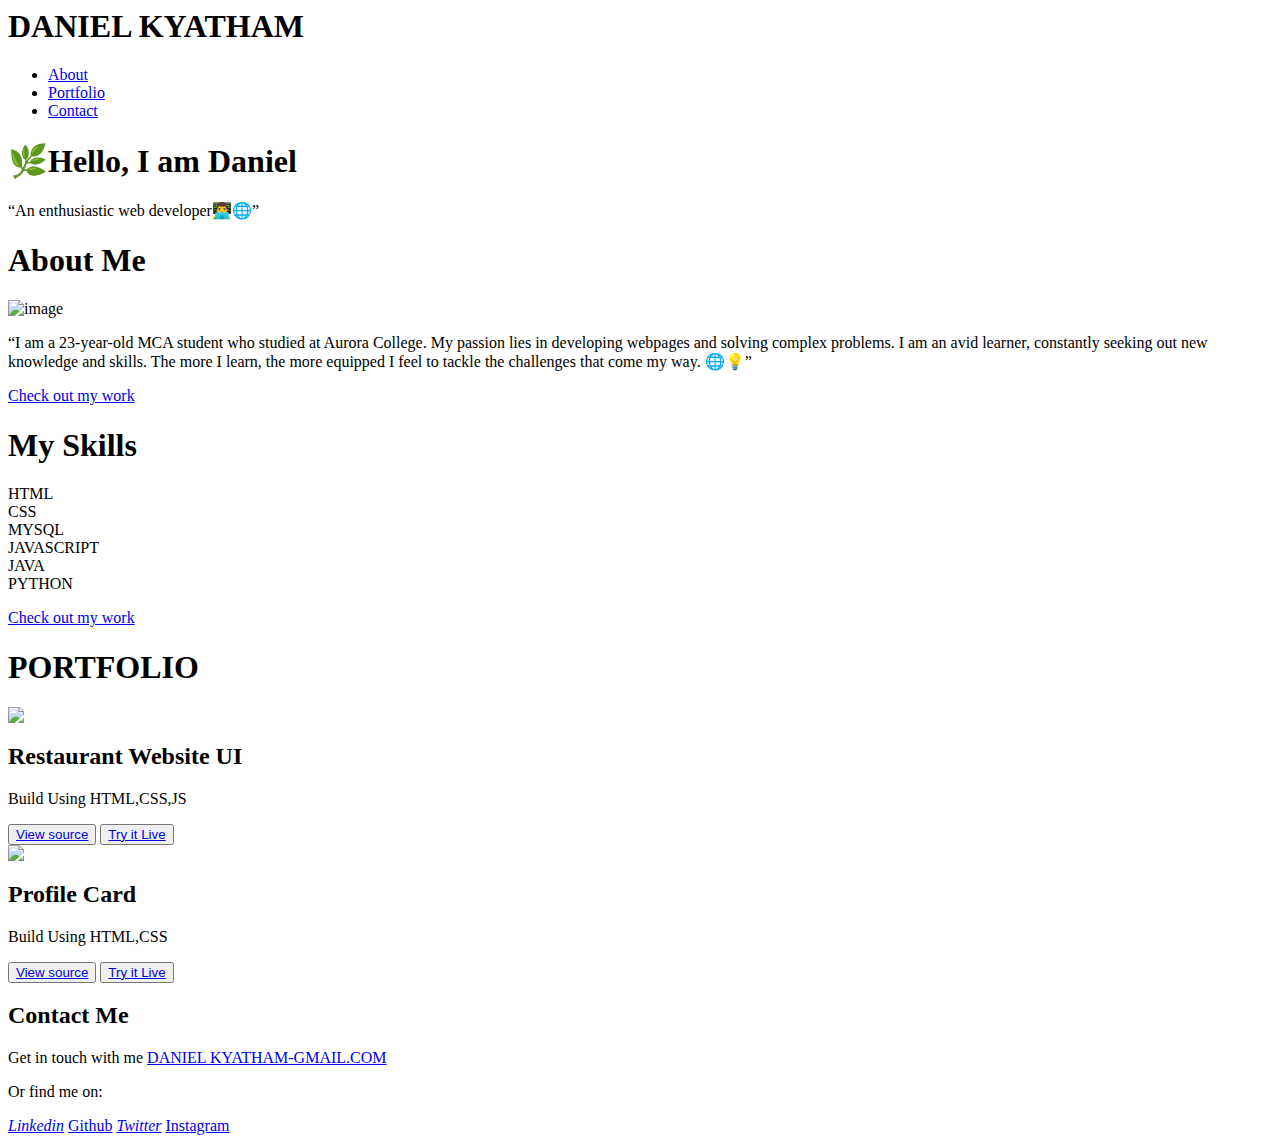
==== index.html @ f3cc501a "Update index.html" ====
<html lang="en">

<head>
  <meta charset="UTF-8" />
  <meta http-equiv="X-UA-Compatible" content="IE=edge" />
  <meta name="viewport" content="width=device-width, initial-scale=1.0" />
  <title>Dani kyatham portfolio</title>
  <link rel="stylesheet" href="style.css" />
  <script src="https://kit.fontawesome.com/66aa7c98b3.js" crossorigin="anonymous"></script>
  <script src="https://code.jquery.com/jquery-3.6.0.min.js"
    integrity="sha256-/xUj+3OJU5yExlq6GSYGSHk7tPXikynS7ogEvDej/m4=" crossorigin="anonymous"></script>
</head>

<body>
  <header class="header">
    <nav class="navbar">
      <div class="navbar-container container">
        <div>
          <h1 class="navbar-brand">DANIEL KYATHAM</h1>
        </div>
        <ul class="menu-items">
          <li><a href="#about">About</a></li>
          <li><a href="#my-works">Portfolio</a></li>
          <li><a href="#contact-me">Contact</a></li>
        </ul>
      </div>
    </nav>
    <div class="home-content" id="home-page">
      <div class="name">
        <h1>🌿Hello, I am Daniel </h1>
        <p>“An enthusiastic web developer👨‍💻🌐”</p>
      </div>
      <div class="angle-down-icon">
        <a href="#about"><i class="fas fa-angle-down"></i></a>
      </div>
    </div>
  </header>
  <section class="about-me" id="about">
    <div class="container">
      <div class="about-content">
        <div class="left-content">
          <div>
            <h1 class="about-heading">About Me</h1>
          </div>
          <img src="" alt="image" />
          <p>
            “I am a 23-year-old MCA student who studied at Aurora College.
             My passion lies in developing webpages and solving complex problems. 
             I am an avid learner, constantly seeking out new knowledge and skills. 
             The more I learn, the more equipped I feel to tackle the challenges that come my way. 🌐💡”
          </p>
          <div class="work-arrow">
            <p>
              <a href="#my-works">Check out my work <i class="fas fa-arrow-down"></i></a>
            </p>
          </div>
        </div>
        <div class="skills">
          <div class="right-content">
            <div>
              <h1 class="skills-heading">My Skills</h1>
            </div>
            <div class="skills-bar">
              <div class="bar">
                <div class="info">
                  <span>HTML</spAn>
                </div>
                <div class="progress-line"><span class="HTML"></span></div>
                <div class="bar">
                  <div class="info">
                    <span>CSS</span>
                  </div>
                  <div class="progress-line"><span class="css"></span></div>
                  <div class="bar">
                    <div class="info">
                      <span>MYSQL</span>
                  </div>
                  <div class="progress-line"><span class="MYSQL"></span></div>
                  <div class="bar">
                    <div class="info">
                        <span>JAVASCRIPT</span>
                      </div>
                      <div class="progress-line"><span class="JAVASCRIPT"></span></div>
                      <div class="bar">
                        <div class="info">
                          <span>JAVA</span>
                        </div>
                        <div class="progress-line"><span class="JAVA"></span></div>
                        <div class="bar">
                          <div class="info">
                            <span>PYTHON</span>
                        </div>
                        <div class="progress-line"><span class="PYTHON"></span></div>
                        <div class="bar">
                          <div class="info">
                      </div>
                    </div>
                  </div>
                </div>
              </div>
            </div>
            <div class="work-arrow-2">
              <p>
                <a href="#my-works">Check out my work <i class="fas fa-arrow-down"></i></a>
              </p>
            </div>
          </div>
        </div>
      </div>
    </div>
  </section>
  <section id="my-works">
    <div class="portfolio">
      <div class="proj-heading">
        <h1>PORTFOLIO</h1>
      </div>
      <div class="portfolio-content container">
        <div class="proj-1">
          <img src="images/Designer.png">
          <div class="proj1-details">
            <i class="fab fa-html5"></i>
            <i class="fab fa-css3-alt"></i>
            <i class="fab fa-js"></i>
            <h2>Restaurant Website UI</h2>
            <p>Build Using HTML,CSS,JS</p>
            <button><a href="https://github.com/sanketbodke/Restaurant-Website" target="blank">View source <i
                  class="fas fa-external-link-alt"></i></a>
            </button>
            <button><a href="https://fervent-lamarr-2bc6cf.netlify.app/" target="blank">Try it Live <i
                  class="fas fa-external-link-alt"></i></a>
            </button>
          </div>
        </div>

        <div class="proj-2">
          <img src="https://i.postimg.cc/FR848bSm/Screenshot-76.png">
          <div class="proj2-details">
            <i class="fab fa-html5"></i>
            <i class="fab fa-css3-alt"></i>
            <h2>Profile Card</h2>
            <p>Build Using HTML,CSS</p>
            <button><a href="https://github.com/sanketbodke/CodePen" target="blank">View source <i
                  class="fas fa-external-link-alt"></i></a>
            </button>
            <button><a href="https://codepen.io/sanketbodke/pen/NWgKyZW" target="blank">Try it Live <i
                  class="fas fa-external-link-alt"></i></a>
            </button>
          </div>

        </div>
       
      </div>
    </div>
  </section>
  <div class="contact" id="contact-me">
    <div class="container">
      <div class="contact-content">
        <h2>Contact Me</h2>
        <p class="mail">
          Get in touch with me <i class="fas fa-arrow-right"></i> <a href="mailto:daniikyatham@example.com">DANIEL KYATHAM-GMAIL.COM</a>

        </p>
        <p class="links">Or find me on:</p>
        <a href="http://linkedin.com/in/daniel-kyatham-3ba390208" target="blank"><i class="fab fa-linkedin">
            Linkedin</i></a>
        <a href="https://github.com/Danikyatham" target="blank"><i class="fab fa-github"></i> Github</a>
        <a href="https://twitter.com/Daniel_kyatham" target="blank"><i class="fab fa-twitter"> Twitter</i></a>
        <a href="https://www.instagram.com/danii_kyatham/" target="blank"><i class="fab fa-instagram"></i> Instagram</a>
      </div>
    </div>
  </div>
  <!-- JAVASCRIPT -->
  <script src="app.js"></script>
</body>

</html>
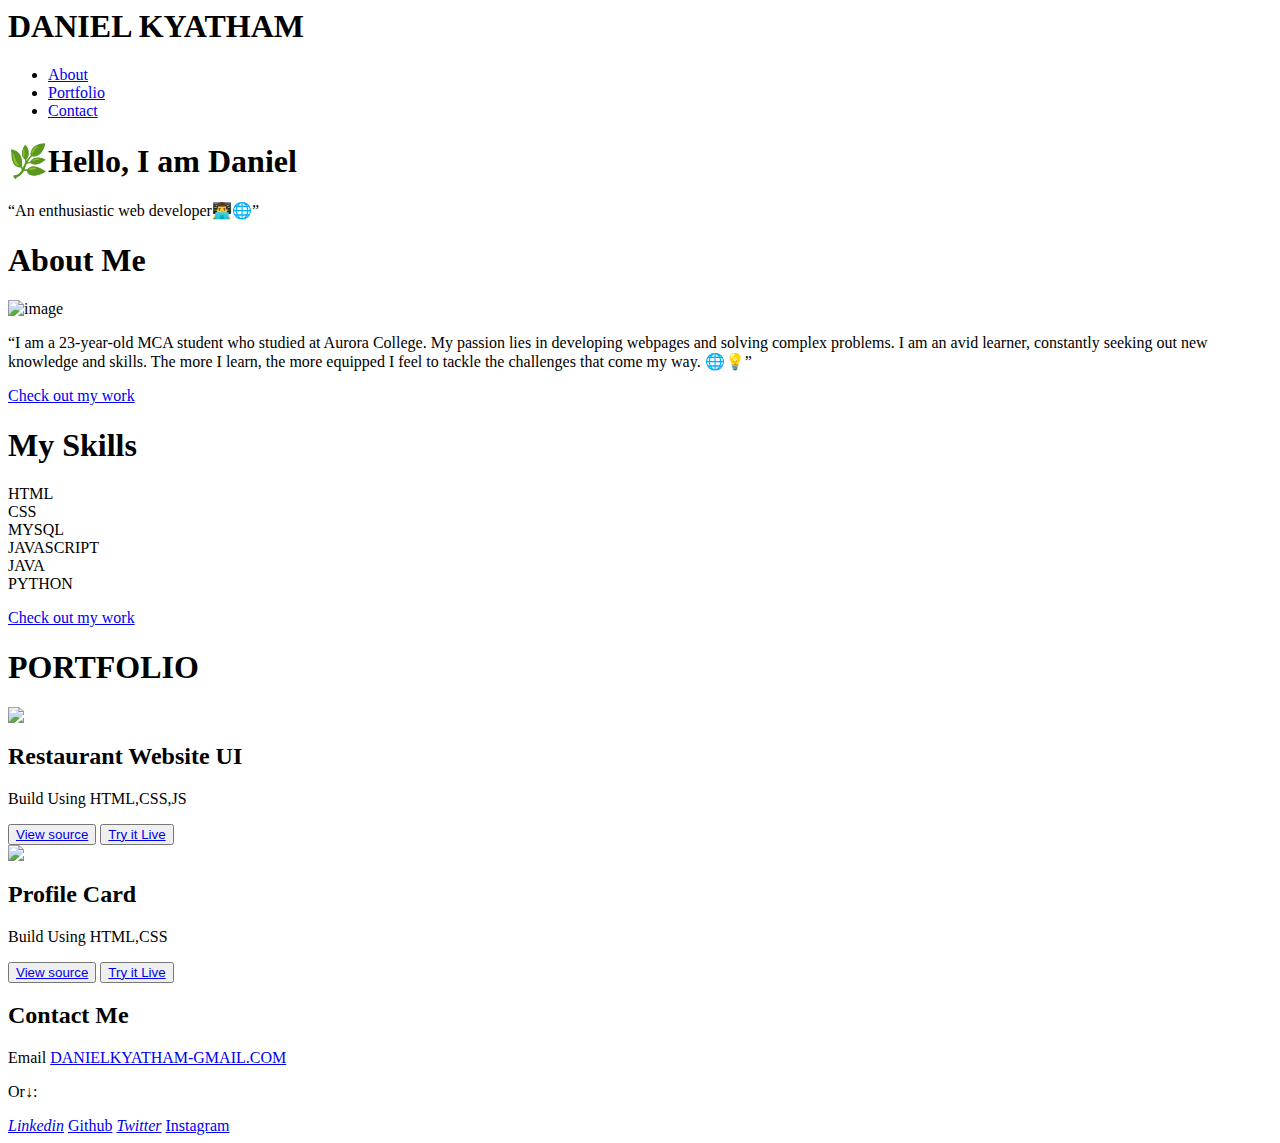
==== commit 247810df: "Update index.html" ====
--- a/index.html
+++ b/index.html
@@ -42,7 +42,7 @@
           <div>
             <h1 class="about-heading">About Me</h1>
           </div>
-          <img src="" alt="image" />
+          <img src="https://i.postimg.cc/Hx4nChpH/fbavatar-1630400663387-6838396024049256103.png" alt="image" />
           <p>
             “I am a 23-year-old MCA student who studied at Aurora College.
              My passion lies in developing webpages and solving complex problems. 
@@ -157,10 +157,10 @@
       <div class="contact-content">
         <h2>Contact Me</h2>
         <p class="mail">
-          Get in touch with me <i class="fas fa-arrow-right"></i> <a href="mailto:daniikyatham@example.com">DANIEL KYATHAM-GMAIL.COM</a>
+          Email <i class="fas fa-arrow-right"></i> <a href="mailto:daniikyatham@example.com">DANIELKYATHAM-GMAIL.COM</a>
 
         </p>
-        <p class="links">Or find me on:</p>
+        <p class="links">Or↓:</p>
         <a href="http://linkedin.com/in/daniel-kyatham-3ba390208" target="blank"><i class="fab fa-linkedin">
             Linkedin</i></a>
         <a href="https://github.com/Danikyatham" target="blank"><i class="fab fa-github"></i> Github</a>
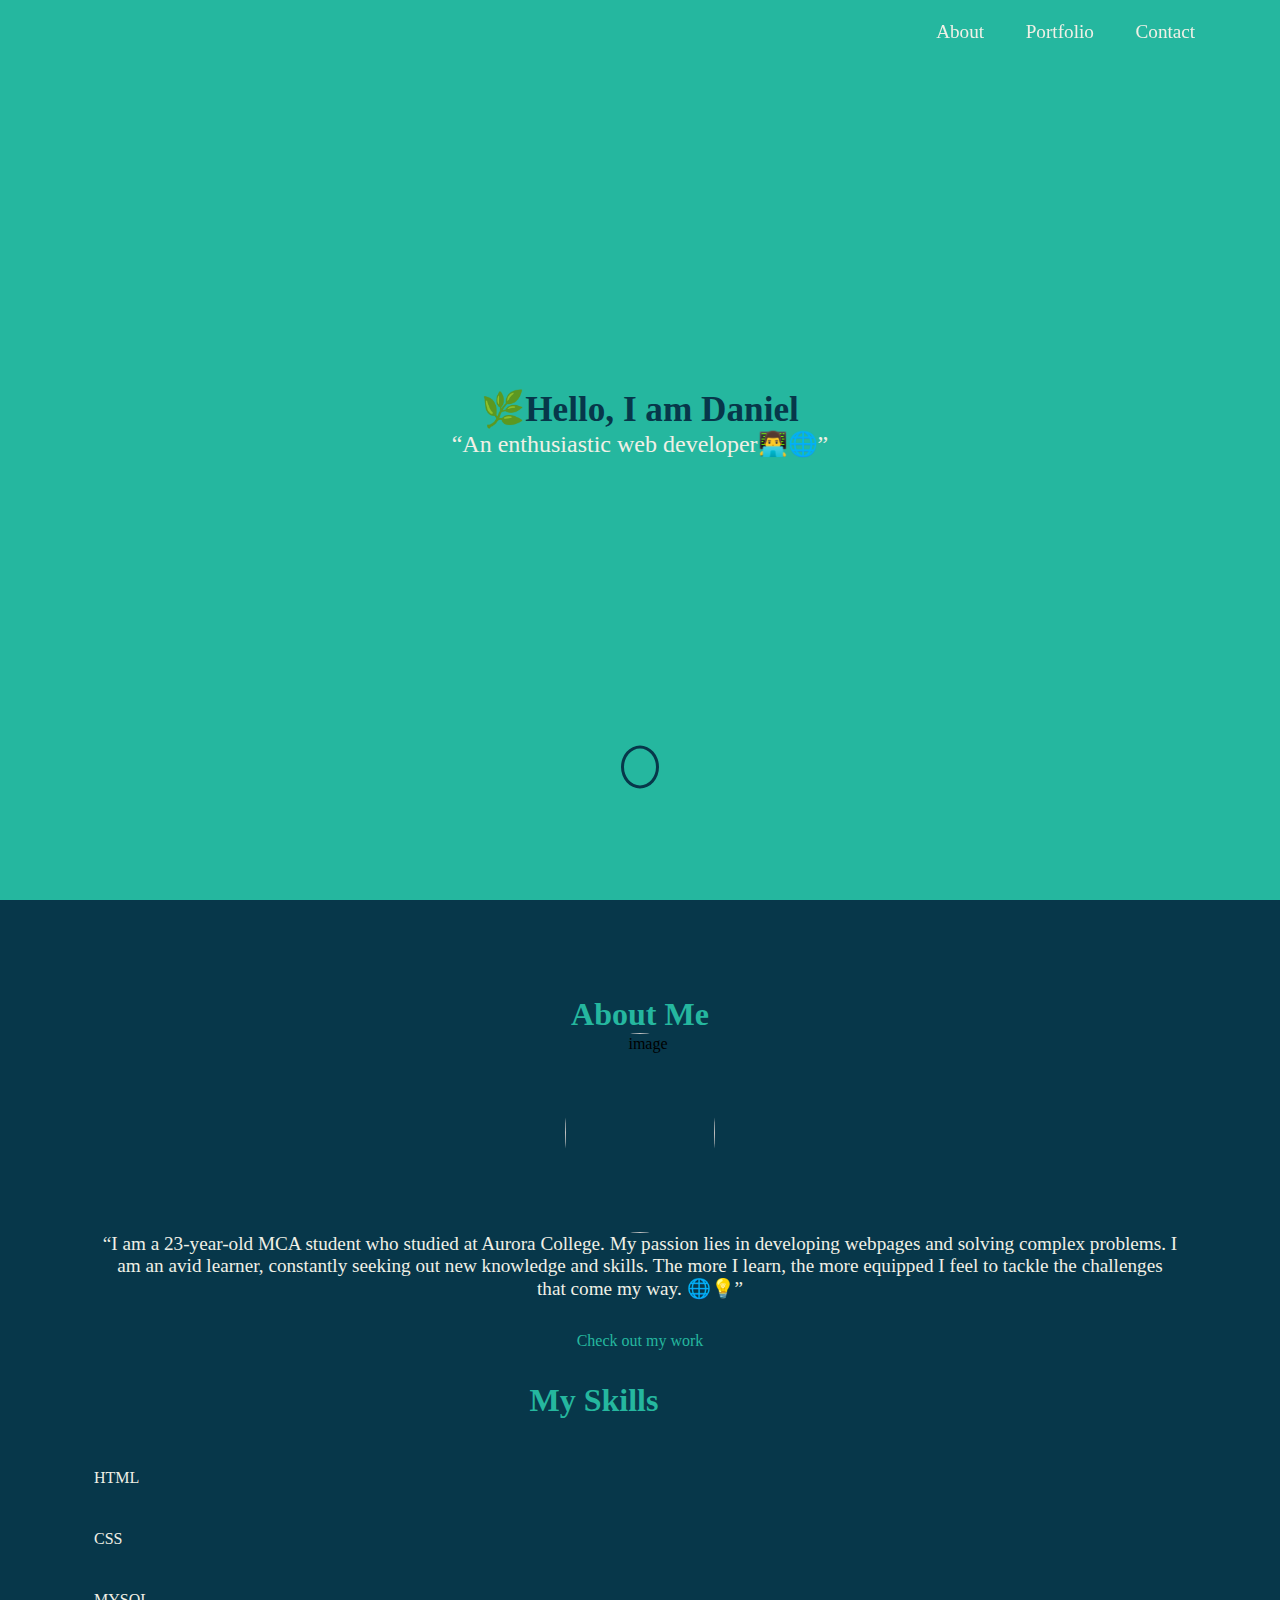
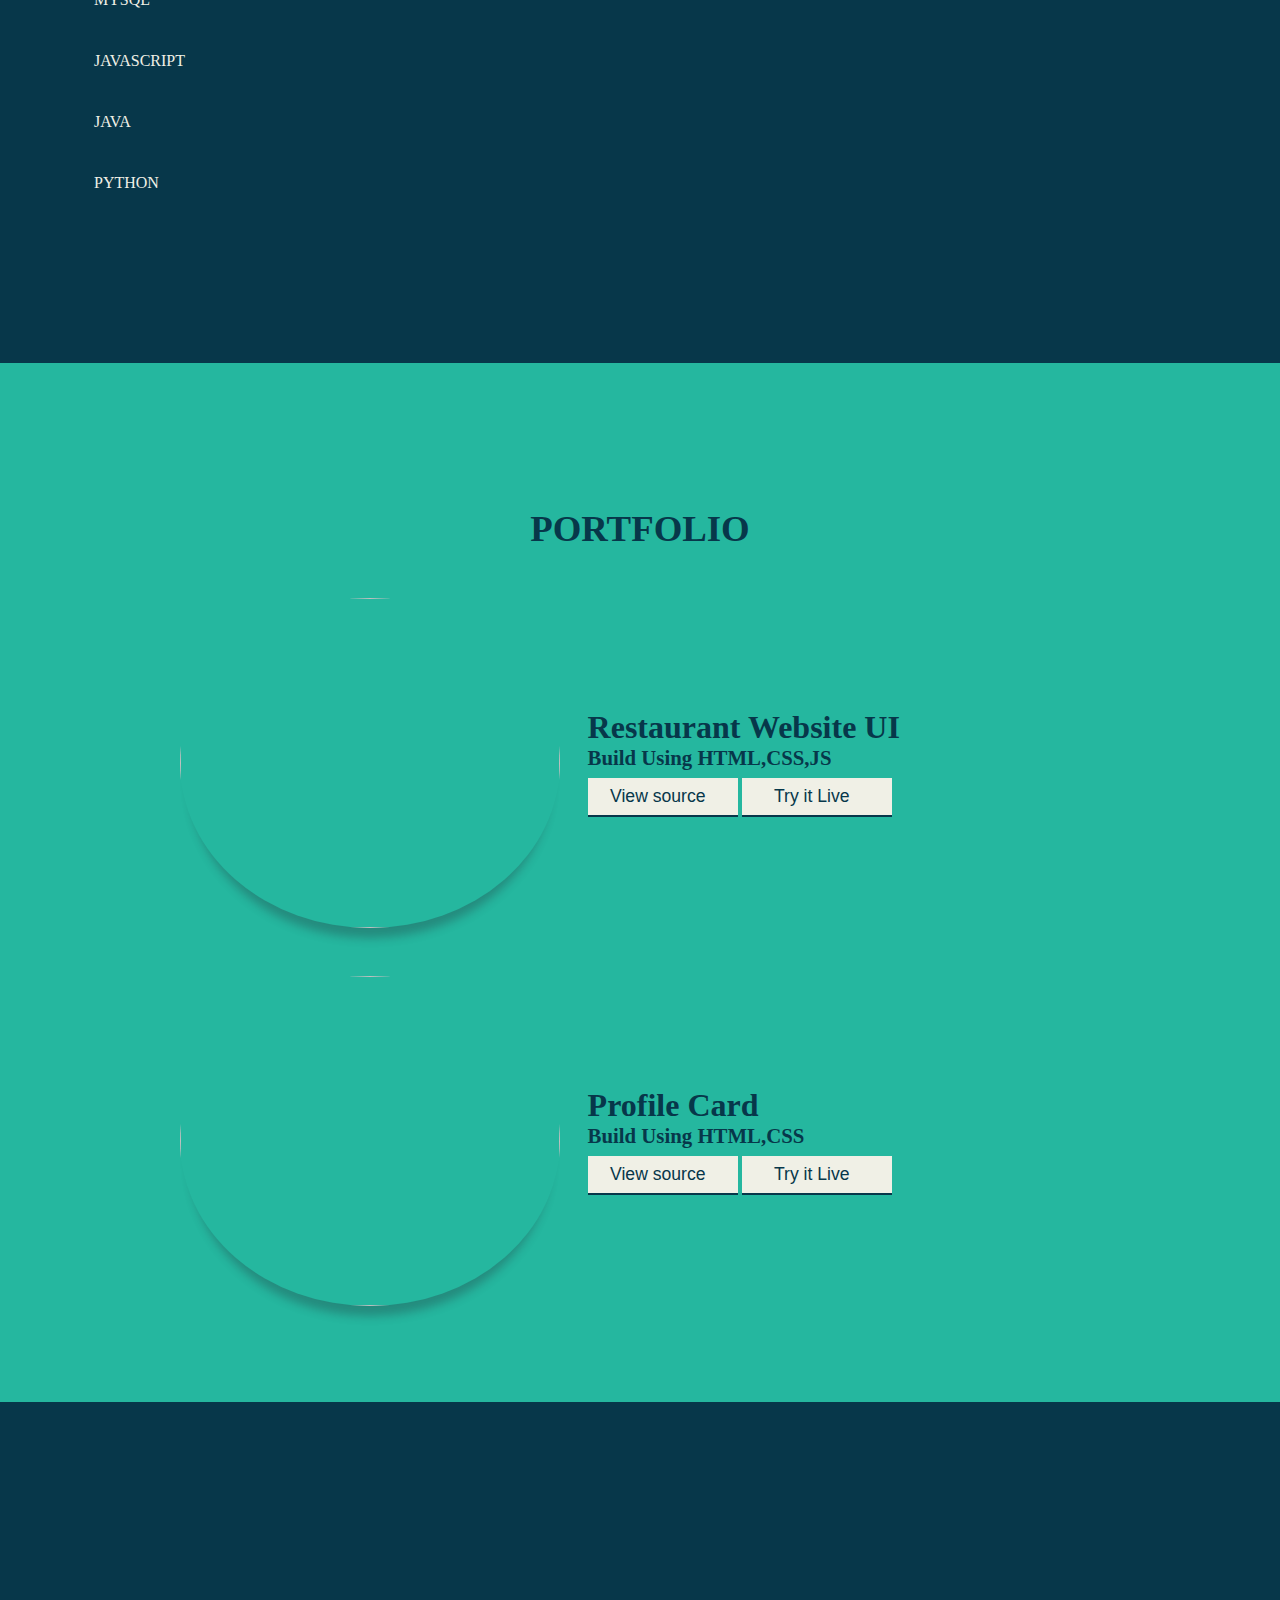
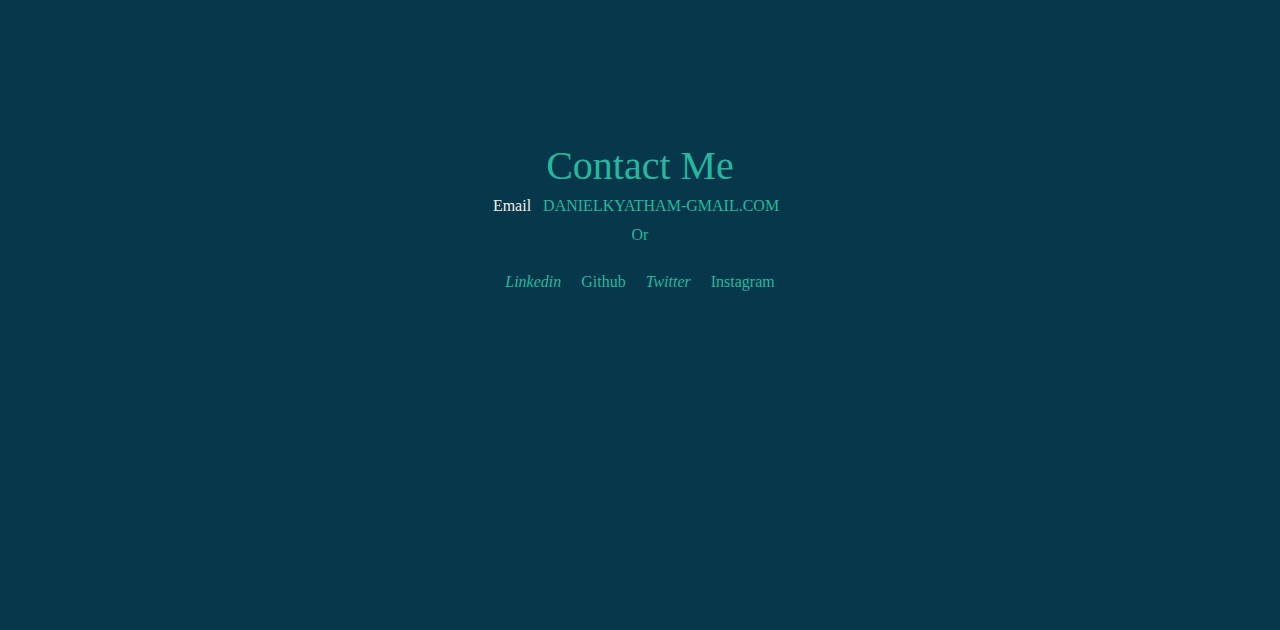
==== commit 67313286: "Update index.html" ====
--- a/index.html
+++ b/index.html
@@ -160,7 +160,7 @@
           Email <i class="fas fa-arrow-right"></i> <a href="mailto:daniikyatham@example.com">DANIELKYATHAM-GMAIL.COM</a>
 
         </p>
-        <p class="links">Or↓:</p>
+        <p class="links">Or <i class="fas fa-arrow-down"></i> </p>
         <a href="http://linkedin.com/in/daniel-kyatham-3ba390208" target="blank"><i class="fab fa-linkedin">
             Linkedin</i></a>
         <a href="https://github.com/Danikyatham" target="blank"><i class="fab fa-github"></i> Github</a>
--- a/style.css
+++ b/style.css
@@ -0,0 +1,714 @@
+@import url("https://fonts.googleapis.com/css2?family=Poppins:ital,wght@0,100;0,200;0,300;0,400;0,500;0,600;0,700;0,800;0,900;1,100;1,200;1,300;1,400;1,500;1,600;1,700;1,800;1,900&display=swap");
+
+* {
+  margin: 0;
+  padding: 0;
+  box-sizing: border-box;
+}
+
+body {
+  font-family: "Poppins",
+}
+
+header {
+  background-color: #25b79f;
+  height: 100vh;
+}
+
+.container {
+  max-width: 1200px;
+  width: 90%;
+  margin: auto;
+}
+
+/* ////........Navbar.......//// */
+
+.navbar {
+  position: fixed;
+  width: 100%;
+  z-index: 500;
+}
+
+.navbar-container {
+  display: flex;
+  justify-content: space-between;
+  align-items: center;
+  height: 64px;
+}
+
+.menu-items {
+  display: flex;
+}
+
+.menu-items li {
+  list-style: none;
+  padding: 1rem;
+}
+
+.menu-items a {
+  text-decoration: none;
+  color: #f0f0e6;
+  font-size: 1.2rem;
+  padding: 0.3rem;
+}
+
+.menu-items a:hover {
+  border-bottom: 2px solid #f0f0e6;
+}
+
+.navbar .logo {
+  order: 1;
+  color: #f0f0e6;
+  font-size: 2rem;
+}
+
+/* ////........Home Content........//// */
+
+.home-content .name {
+  position: absolute;
+  top: 47%;
+  left: 50%;
+  transform: translate(-50%, -50%);
+  color: #07374a;
+  width: 100%;
+  text-align: center;
+}
+
+.home-content .name h1 {
+  font-size: 2.2rem;
+  text-align: center;
+}
+
+.home-content .name p {
+  color: #f0f0e6;
+  font-size: 1.5rem;
+}
+
+.angle-down-icon {
+  position: absolute;
+  bottom: 10%;
+  left: 50%;
+  transform: translate(-50%, -50%);
+  font-size: 2rem;
+  border: 3px solid #07374a;
+  border-radius: 50%;
+}
+
+.angle-down-icon a {
+  text-decoration: none;
+  color: #07374a;
+  padding: 1rem;
+}
+
+/* ////........About Me........//// */
+
+.about-me {
+  background-color: #07374a;
+  padding: 6rem 0;
+}
+
+.about-me .about-heading {
+  color: #25b79f;
+  font-size: 2rem;
+  font-weight: 600;
+  text-align: center;
+}
+
+.about-content img {
+  height: 200px;
+  width: 150px;
+  object-fit: cover;
+  border-radius: 50%;
+}
+
+.about-content p {
+  font-size: 1.2rem;
+  color: #f0f0e6;
+  padding: 0 2.3rem;
+  text-align: center;
+}
+
+.skills .skills-heading {
+  font-size: 2rem;
+  font-weight: 600;
+  color: #25b79f;
+  text-align: center;
+}
+
+.about-me .about-content {
+  display: flex;
+  flex-wrap: wrap;
+}
+
+.about-content .left-content {
+  flex-basis: 100%;
+  text-align: center;
+}
+
+.about-content .right-content {
+  flex-basis: 50%;
+}
+
+/* ///.....Skill Bar....../// */
+
+.skills-bar {
+  padding: 25px 30px;
+}
+
+.skills-bar .bar {
+  margin: 25px 0;
+}
+
+.skills-bar .bar .info span {
+  font-size: 1rem;
+  font-weight: 500;
+}
+
+.skills-bar .bar .info {
+  margin-bottom: 8px;
+  color: #f0f0e6;
+}
+
+.skills-bar .bar .progress-line {
+  position: relative;
+  height: 10px;
+  width:1000px ;
+  background: #f0f0f0;
+  border-radius: 10px;
+  transform: scaleX(0);
+  transform-origin: left;
+  animation: animate 1s cubic-bezier(1, 0, 0.5, 1) forwards;
+}
+
+.bar .progress-line span {
+  position: absolute;
+  background: #25b79f;
+  height: 100%;
+  border-radius: 10px;
+  transform: scaleX(0);
+  transform-origin: left;
+  animation: animate 1s 1s cubic-bezier(1, 0, 0.5, 1) forwards;
+}
+
+@keyframes animate {
+  100% {
+    transform: scaleX(1);
+  }
+}
+
+.progress-line .HTML {
+  width: 80%;
+}
+.progress-line .css {
+  width: 70%;
+}
+.progress-line .MYSQL {
+  width: 50%;
+}
+.progress-line .javascript {
+  width: 50%;
+}
+.progress-line .JAVA {
+  width: 40%;
+}
+.progress-line .PYTHON {
+  width: 40%;
+}
+
+.bar .progress-line span::before {
+  position: absolute;
+  content: "";
+  height: 0;
+  right: 0;
+  top: -12px;
+  width: 0;
+  border: 7px solid transparent;
+  border-bottom-width: 0px;
+  border-right-width: 0px;
+  border-top-style: #f0f0f0;
+  border-top-color: #f0f0f0;
+}
+
+.bar .progress-line span::after {
+  position: absolute;
+  right: 0;
+  top: -28px;
+  color: #07374a;
+  font-size: 12px;
+  font-weight: 700;
+  background: #f0f0f0;
+  padding: 1px 8px;
+  border-radius: 3px;
+}
+
+.progress-line .HTML::after {
+  content: "80%";
+}
+.progress-line .css::after {
+  content: "70%";
+}
+.progress-line .MYSQL::after {
+  content: "50%";
+}
+.progress-line .JAVASCRIPT::after {
+  content: "50%";
+}
+.progress-line .JAVA::after {
+  content: "40%";
+}
+.progress-line .PYTHON::after {
+  content: "40%";
+}
+
+.navbar.solid {
+  background-color: #07374a;
+  transition: background-color 1s ease 0s;
+  box-shadow: 0 0 4px rgb(7 55 74 / 20%);
+  z-index: 500;
+}
+
+.navbar.solid .navbar-brand {
+  display: inline-block;
+  color: #f0f0e6;
+  transition: color 1s ease 0s;
+}
+
+.navbar-brand {
+  display: none;
+  color: #f0f0e6;
+  font-weight: 400;
+}
+
+.work-arrow {
+  margin: 2rem 0;
+}
+
+.work-arrow a {
+  font-size: 1rem;
+  text-decoration: none;
+  color: #25b79f;
+}
+
+.work-arrow-2 {
+  margin: 2rem 0;
+}
+
+.work-arrow-2 a {
+  font-size: 1rem;
+  text-decoration: none;
+  color: #25b79f;
+  display: none;
+}
+
+/* ////.....Portfolio......///// */
+
+.portfolio {
+  background: #25b79f;
+  padding: 6rem 0;
+}
+
+.proj-heading h1 {
+  text-align: center;
+  color: #07374a;
+  font-size: 2.3rem;
+  font-weight: 700;
+  margin: 3rem 0;
+}
+
+.proj-1 {
+  display: flex;
+  justify-content: center;
+  align-items: center;
+}
+
+.proj-1 img {
+  height: 330px;
+  width: 380px;
+  object-fit: cover;
+  border-radius: 50%;
+  box-shadow: 0 20px 10px -10px rgb(37 41 52 / 31%);
+  margin-right: 1.7rem;
+}
+
+.proj-1 .proj1-details {
+  width: 32rem;
+}
+
+.proj-1 .proj1-details i {
+  font-size: 1.5rem;
+  color: #07374a;
+}
+
+.proj-1 .proj1-details h2 {
+  font-size: 2rem;
+  color: #07374a;
+}
+
+.proj-1 .proj1-details p {
+  font-size: 1.3rem;
+  color: #07374a;
+  font-weight: 600;
+}
+
+.proj-1 .proj1-details button {
+  background: #f0f0e6;
+  padding: 0.5rem;
+  margin-top: 0.5rem;
+  width: 150px;
+  border: none;
+  border-bottom: 2px solid #07374a;
+}
+
+.proj-1 .proj1-details button a {
+  text-decoration: none;
+  color: #07374a;
+  font-size: 1.1rem;
+  transition: 0.2s ease-in-out;
+  text-align: center;
+  transition: 0.3s ease-in-out;
+}
+
+.proj-1 .proj1-details button .fas {
+  font-size: 0.7rem;
+  padding: 0.3rem;
+  transition: 0.2s ease-in-out;
+}
+
+.proj-1 .proj1-details button:hover {
+  background: #07374a;
+}
+
+.proj-1 .proj1-details button:hover a,
+.proj-1 .proj1-details button:hover .fas {
+  color: #f0f0e6;
+}
+
+/* ////.....proj2.....//// */
+
+.proj-2 {
+  display: flex;
+  justify-content: center;
+  align-items: center;
+  margin-top: 3rem;
+}
+
+.proj-2 img {
+  height: 330px;
+  width: 380px;
+  object-fit: cover;
+  border-radius: 50%;
+  box-shadow: 0 20px 10px -10px rgb(37 41 52 / 31%);
+  margin-right: 1.7rem;
+}
+
+.proj-2 .proj2-details {
+  width: 32rem;
+}
+
+.proj-2 .proj2-details i {
+  font-size: 1.5rem;
+  color: #07374a;
+}
+
+.proj-2 .proj2-details h2 {
+  font-size: 2rem;
+  color: #07374a;
+}
+
+.proj-2 .proj2-details p {
+  font-size: 1.3rem;
+  color: #07374a;
+  font-weight: 600;
+}
+
+.proj-2 .proj2-details button {
+  background: #f0f0e6;
+  padding: 0.5rem;
+  margin-top: 0.5rem;
+  width: 150px;
+  border: none;
+  border-bottom: 2px solid #07374a;
+}
+
+.proj-2 .proj2-details button a {
+  text-decoration: none;
+  color: #07374a;
+  font-size: 1.1rem;
+  transition: 0.2s ease-in-out;
+  text-align: center;
+  transition: 0.3s ease-in-out;
+}
+
+.proj-2 .proj2-details button .fas {
+  font-size: 0.7rem;
+  padding: 0.3rem;
+  transition: 0.2s ease-in-out;
+}
+
+.proj-2 .proj2-details button:hover {
+  background: #07374a;
+}
+
+.proj-2 .proj2-details button:hover a,
+.proj-2 .proj2-details button:hover .fas {
+  color: #f0f0e6;
+}
+
+.more-work {
+  text-align: center;
+  margin: 3rem 0 1rem 0;
+}
+
+.more-work p {
+  font-size: 1.6rem;
+  color: #07374a;
+  font-weight: 500;
+}
+
+.more-work a {
+  text-decoration: none;
+  color: #f0f0e6;
+  font-size: 1.3rem;
+}
+
+.more-work a:hover {
+  border-bottom: 2px solid #f0f0e6;
+}
+
+/* ////......Contact......///// */
+
+.contact {
+  background: #07374a;
+  position: relative;
+  height: 92vh;
+}
+
+.contact-content {
+  position: absolute;
+  top: 50%;
+  left: 50%;
+  transform: translate(-50%, -50%);
+  text-align: center;
+}
+
+.contact-content h2 {
+  font-size: 2.5rem;
+  font-weight: 400;
+  color: #25b79f;
+  padding-bottom: 0.5rem;
+}
+
+.contact-content .mail {
+  color: #f0f0e6;
+  padding-bottom: 0.2rem;
+  font-size: 1rem;
+}
+
+.contact-content .links {
+  color: #25b79f;
+  padding: 0.5rem;
+  padding-bottom: 1.8rem;
+  font-size: 1rem;
+}
+
+.contact-content a {
+  text-decoration: none;
+  color: #25b79f;
+  padding: 0.5rem;
+  transition: 0.3s ease-in-out;
+}
+
+.contact-content a:hover {
+  color: #f0f0e6;
+}
+
+/* ////......Media query......//// */
+
+@media (max-width: 500px) {
+  html {
+    font-size: 60%;
+  }
+
+  .about-content .left-content {
+    flex-basis: 100%;
+    text-align: center;
+  }
+
+  .about-content .right-content {
+    flex-basis: 100%;
+  }
+
+  .skills {
+    width: 100%;
+  }
+
+  .skills-bar .bar .progress-line {
+    width: 100%;
+  }
+
+  .work-arrow {
+    display: none;
+  }
+
+  .right-content h1 {
+    margin-top: 3.2rem;
+  }
+
+  .proj-1 {
+    display: flex;
+    justify-content: center;
+    flex-direction: column;
+  }
+
+  .proj-1 img {
+    height: 230px;
+    width: 290px;
+    margin-bottom: 0.5rem;
+  }
+
+  .proj-2 {
+    display: flex;
+    justify-content: center;
+    flex-direction: column;
+  }
+
+  .proj-2 img {
+    height: 250px;
+    width: 290px;
+    margin-bottom: 0.5rem;
+  }
+
+  .work-arrow-2 a {
+    font-size: 1.3rem;
+    text-decoration: none;
+    color: #25b79f;
+    display: block;
+    text-align: center;
+  }
+
+  .contact-content {
+    width: 100%;
+  }
+}
+
+@media (min-width: 501px) and (max-width: 768px) {
+  html {
+    font-size: 65%;
+  }
+
+  .about-content .left-content {
+    flex-basis: 100%;
+    text-align: center;
+  }
+
+  .about-content .right-content {
+    flex-basis: 100%;
+  }
+
+  .skills {
+    width: 100%;
+  }
+
+  .skills-bar .bar .progress-line {
+    width: 100%;
+  }
+
+  .work-arrow {
+    display: none;
+  }
+
+  .right-content h1 {
+    margin-top: 3.2rem;
+  }
+
+  .proj-1 {
+    display: flex;
+    justify-content: center;
+    flex-direction: column;
+  }
+
+  .proj-1 img {
+    height: 240px;
+    width: 290px;
+    margin-bottom: 0.5rem;
+  }
+
+  .proj-2 {
+    display: flex;
+    justify-content: center;
+    flex-direction: column;
+  }
+
+  .proj-2 img {
+    height: 240px;
+    width: 290px;
+    margin-bottom: 0.5rem;
+  }
+
+  .work-arrow-2 a {
+    font-size: 1.3rem;
+    text-decoration: none;
+    color: #25b79f;
+    display: block;
+    text-align: center;
+  }
+
+  .contact-content {
+    width: 100%;
+  }
+}
+
+@media (min-width: 769px) and (max-width: 1200px) {
+  html {
+    font-size: 70%;
+  }
+
+  .about-content .left-content {
+    flex-basis: 100%;
+    text-align: center;
+  }
+
+  .about-content .right-content {
+    flex-basis: 100%;
+  }
+
+  .skills {
+    width: 100%;
+    display: flex;
+    flex-direction: column;
+    justify-content: center;
+    align-items: center;
+  }
+
+  .work-arrow {
+    display: none;
+  }
+
+  .left-content h1 {
+    margin-top: 3.2rem;
+    text-align: center;
+  }
+
+  .right-content h1 {
+    margin-top: 3.2rem;
+    text-align: center;
+  }
+
+  .work-arrow-2 a {
+    font-size: 1.3rem;
+    text-decoration: none;
+    color: #25b79f;
+    display: block;
+    text-align: center;
+  }
+
+  .contact-content {
+    width: 100%;
+  }
+}
+
+@media (orientation: landscape) and (max-height: 500px) {
+  .header {
+    height: 90vmax;
+  }
+}
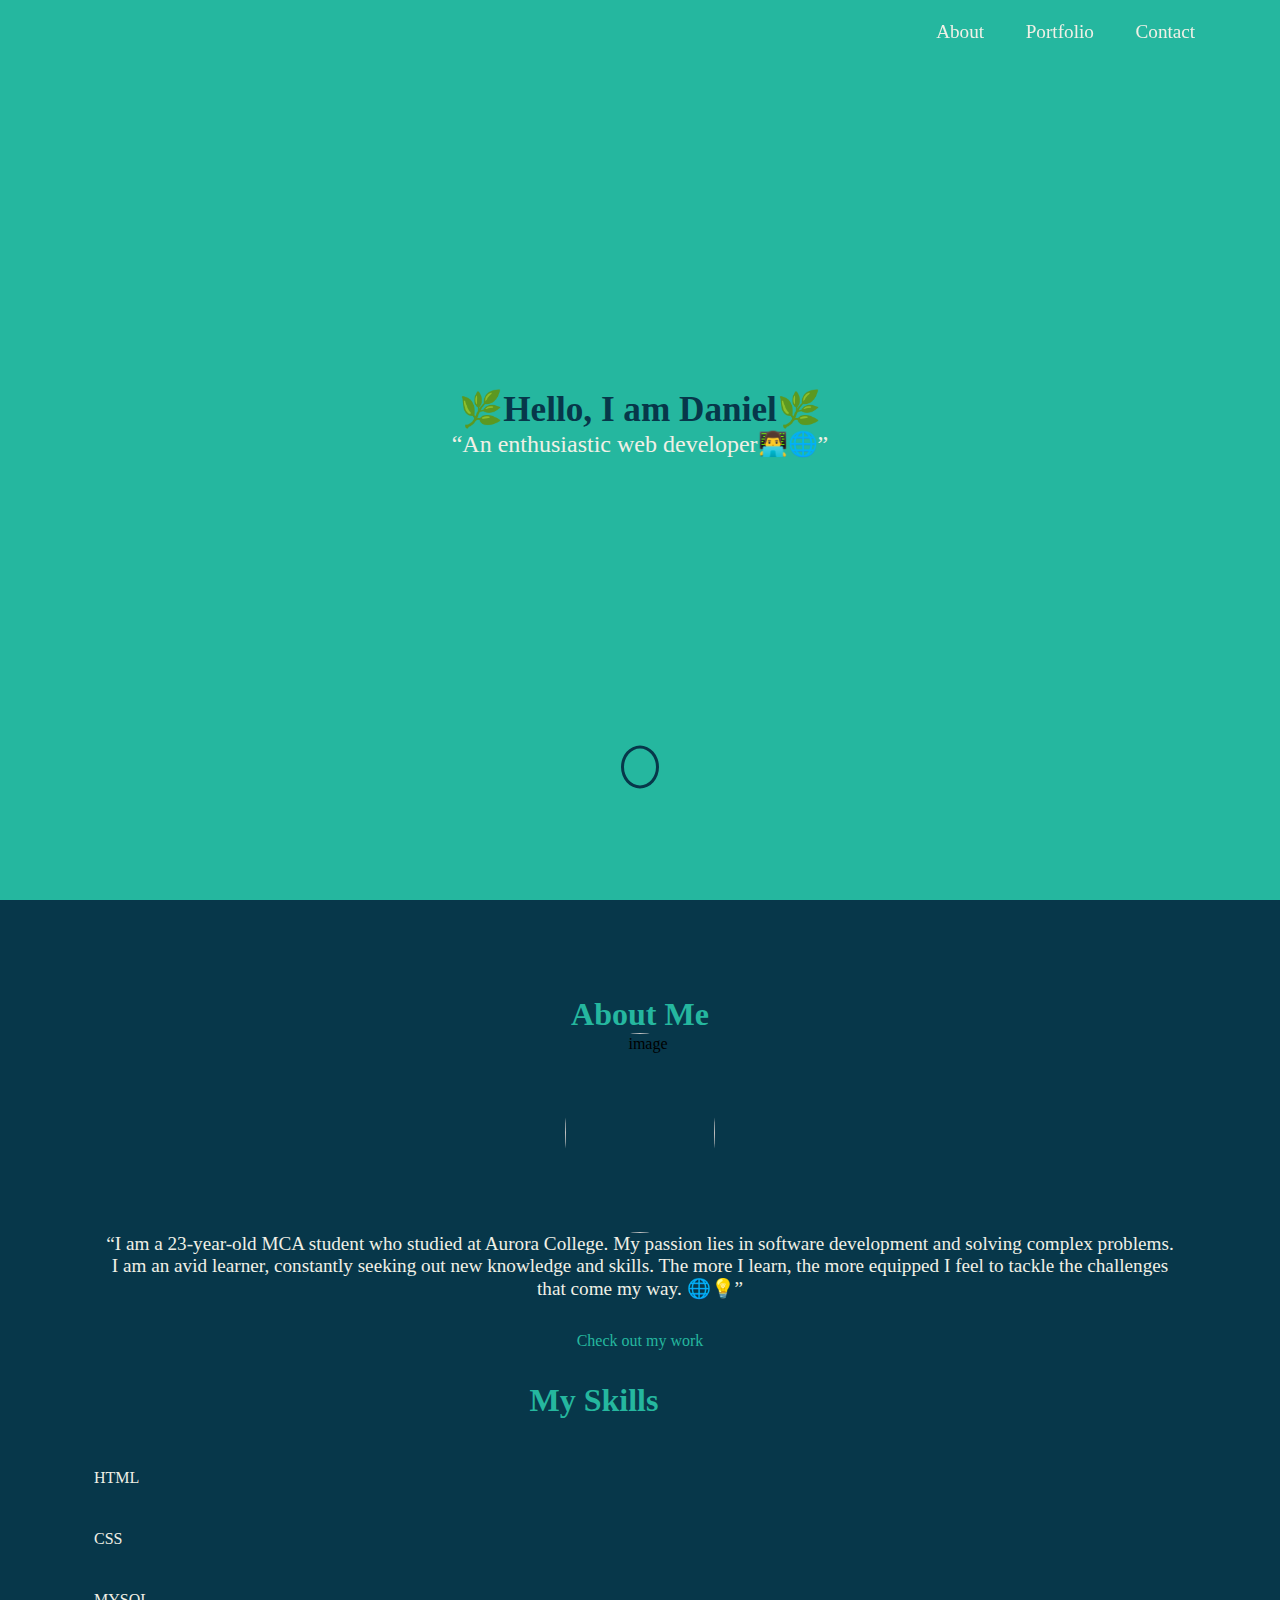
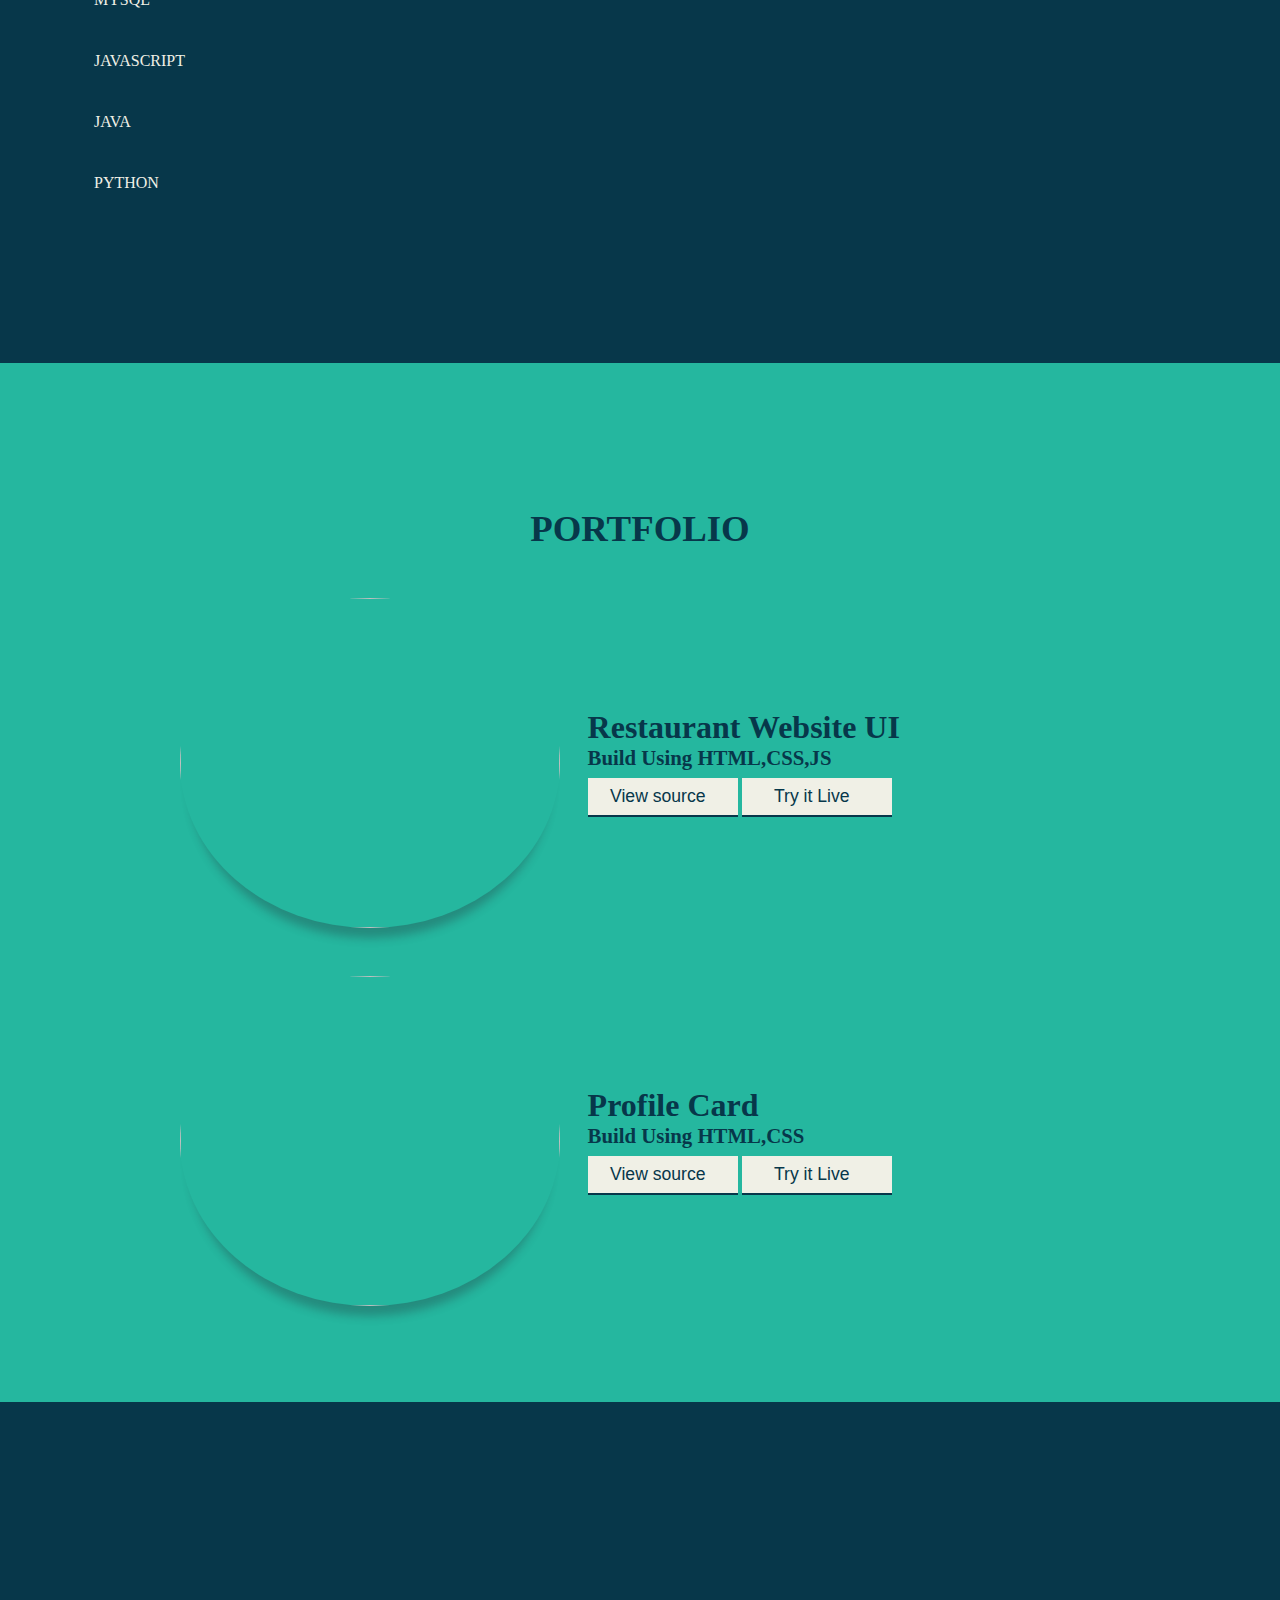
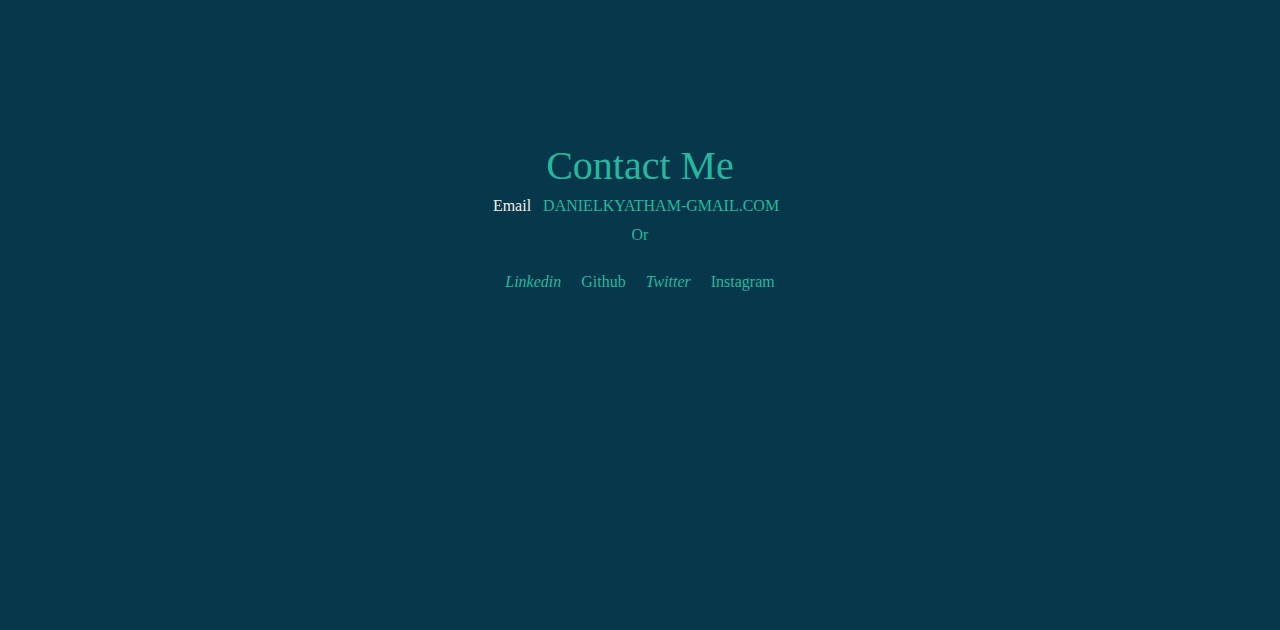
==== commit 4623eca8: "Update index.html" ====
--- a/index.html
+++ b/index.html
@@ -27,7 +27,7 @@
     </nav>
     <div class="home-content" id="home-page">
       <div class="name">
-        <h1>🌿Hello, I am Daniel </h1>
+        <h1>🌿Hello, I am Daniel🌿 </h1>
         <p>“An enthusiastic web developer👨‍💻🌐”</p>
       </div>
       <div class="angle-down-icon">
@@ -45,7 +45,7 @@
           <img src="https://i.postimg.cc/Hx4nChpH/fbavatar-1630400663387-6838396024049256103.png" alt="image" />
           <p>
             “I am a 23-year-old MCA student who studied at Aurora College.
-             My passion lies in developing webpages and solving complex problems. 
+             My passion lies in software development and solving complex problems. 
              I am an avid learner, constantly seeking out new knowledge and skills. 
              The more I learn, the more equipped I feel to tackle the challenges that come my way. 🌐💡”
           </p>
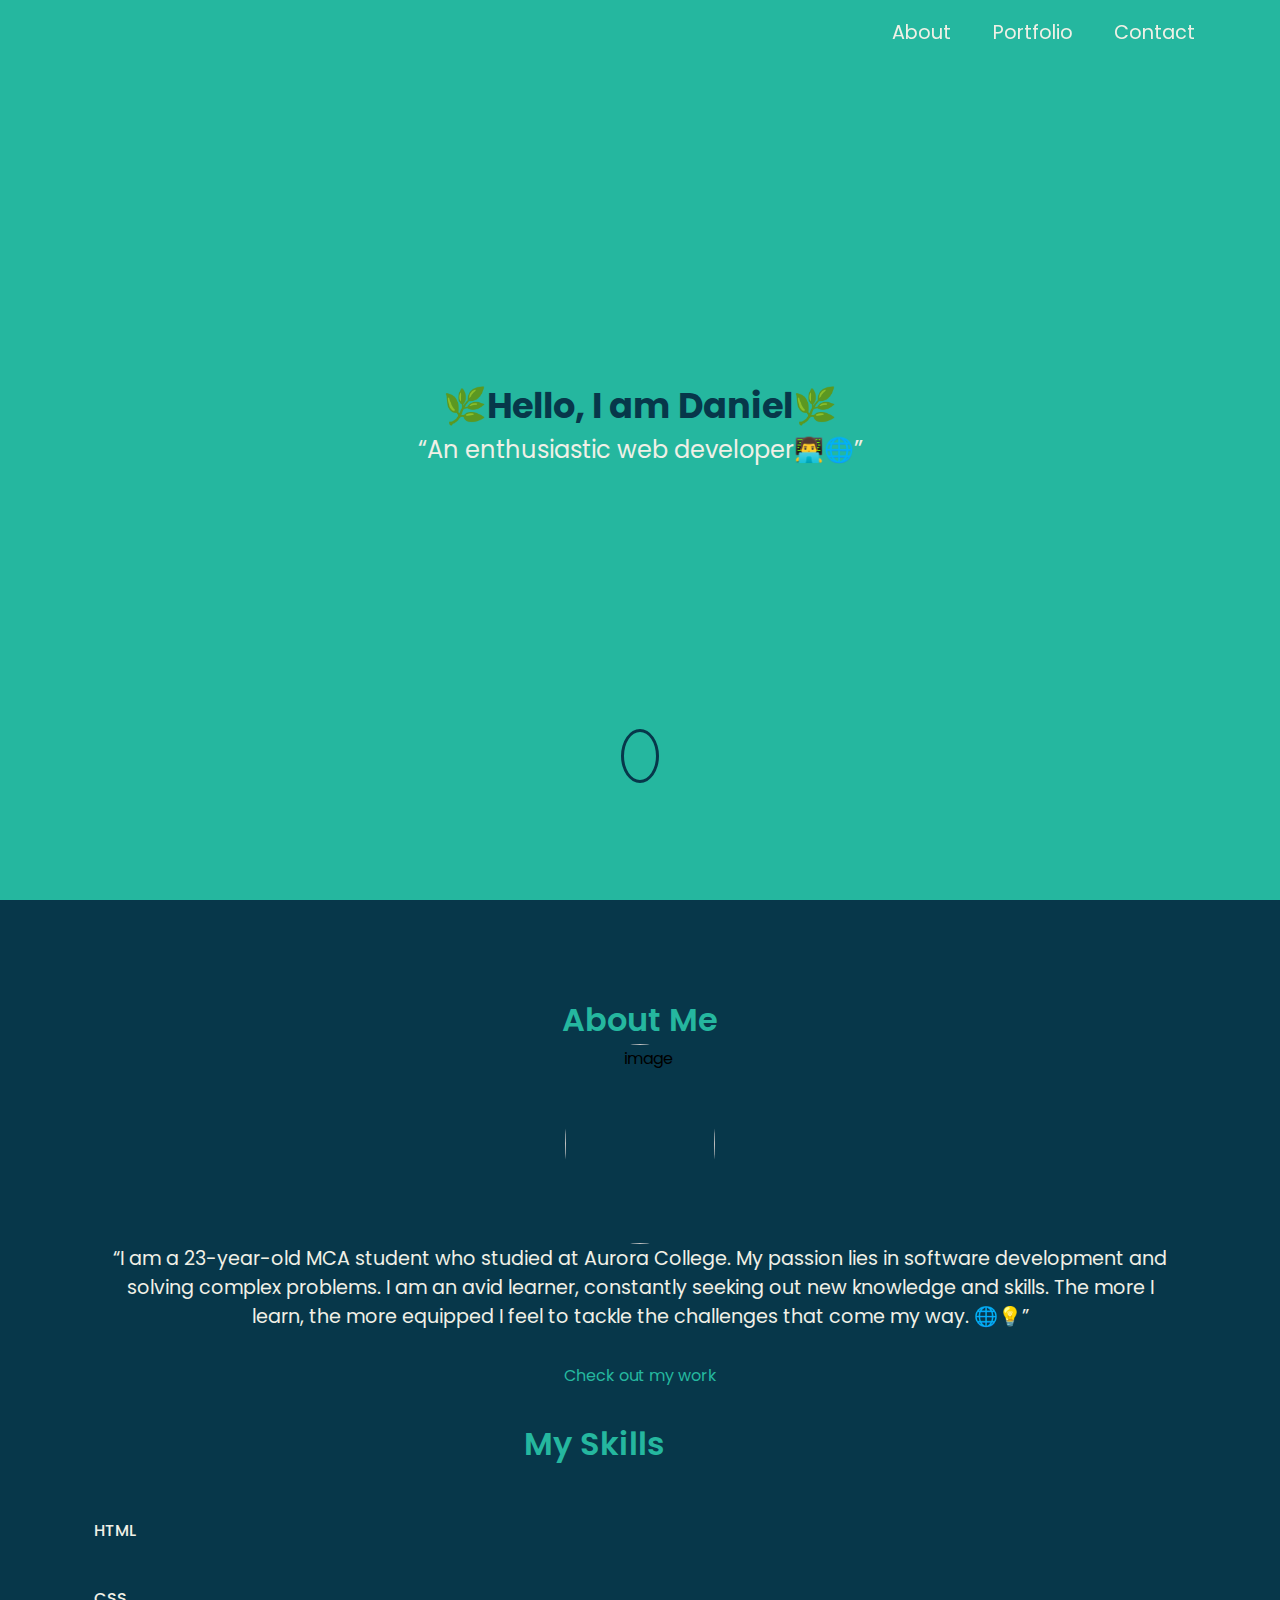
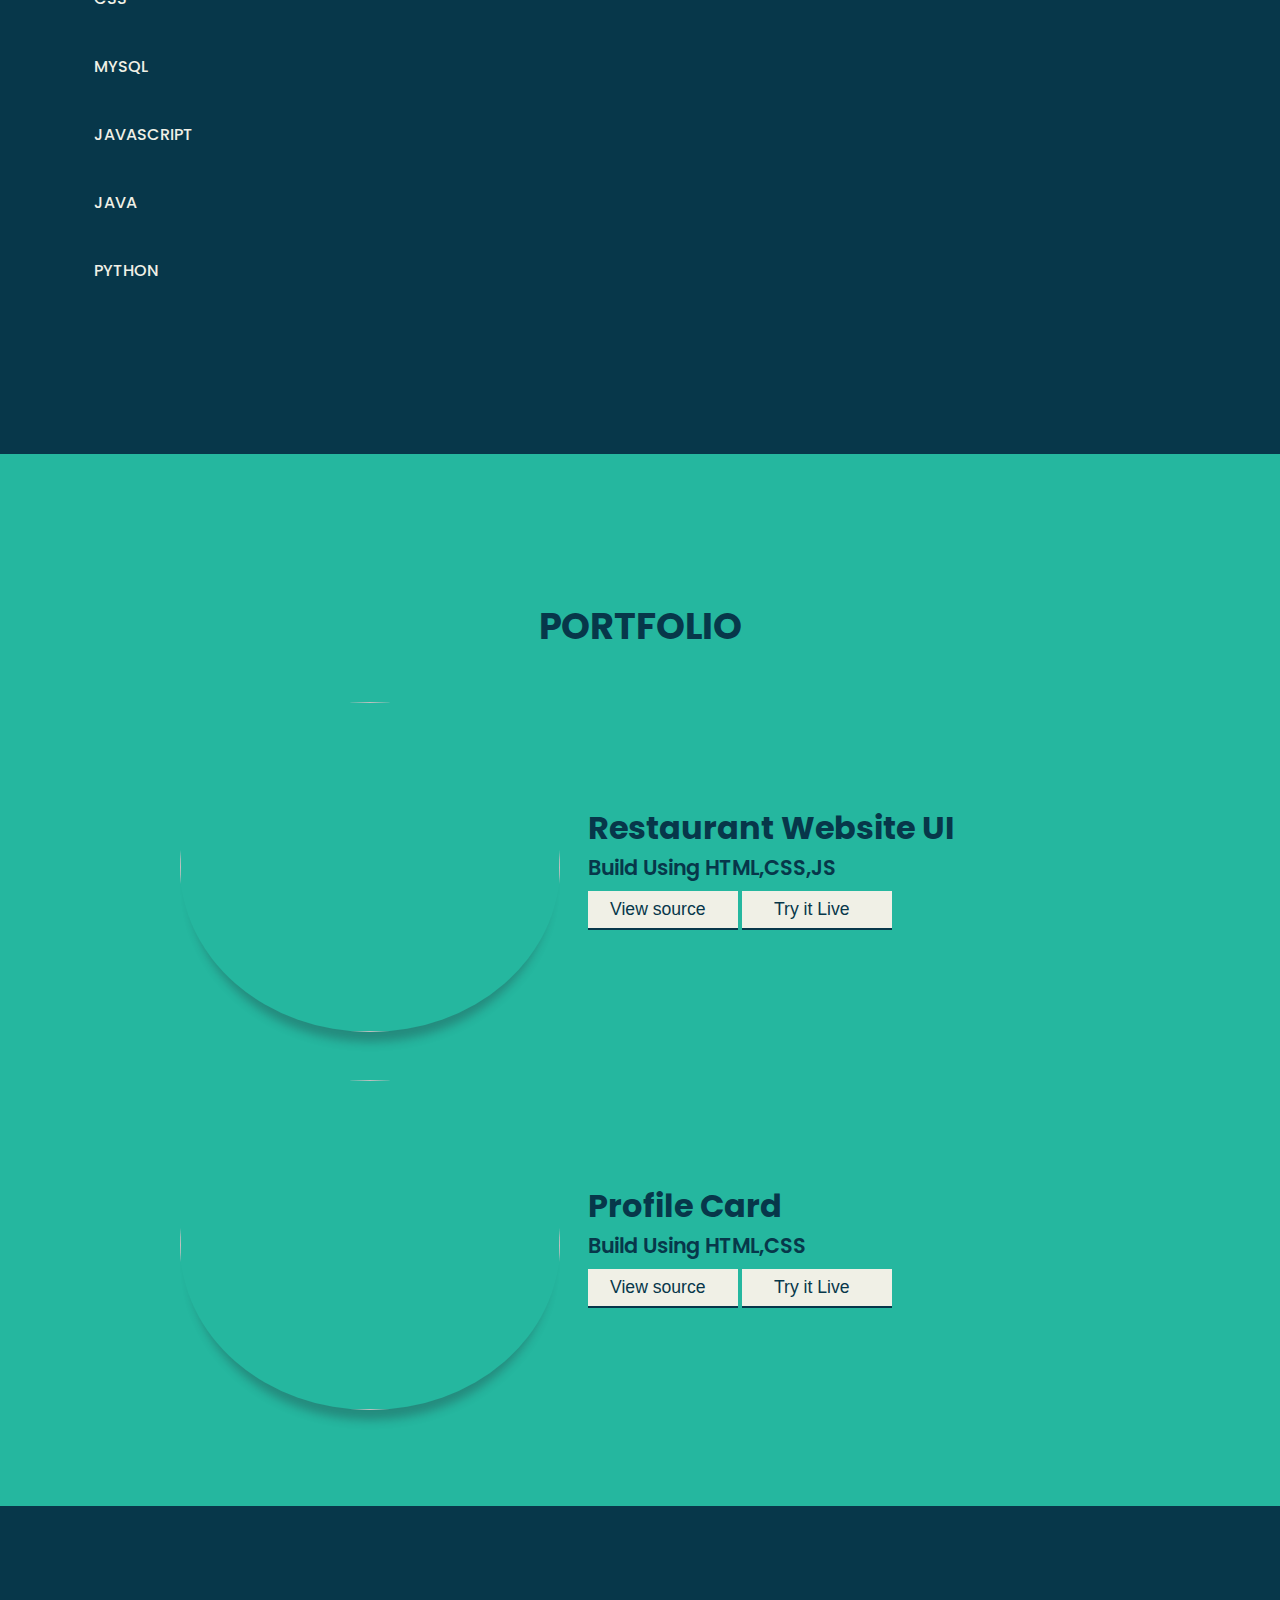
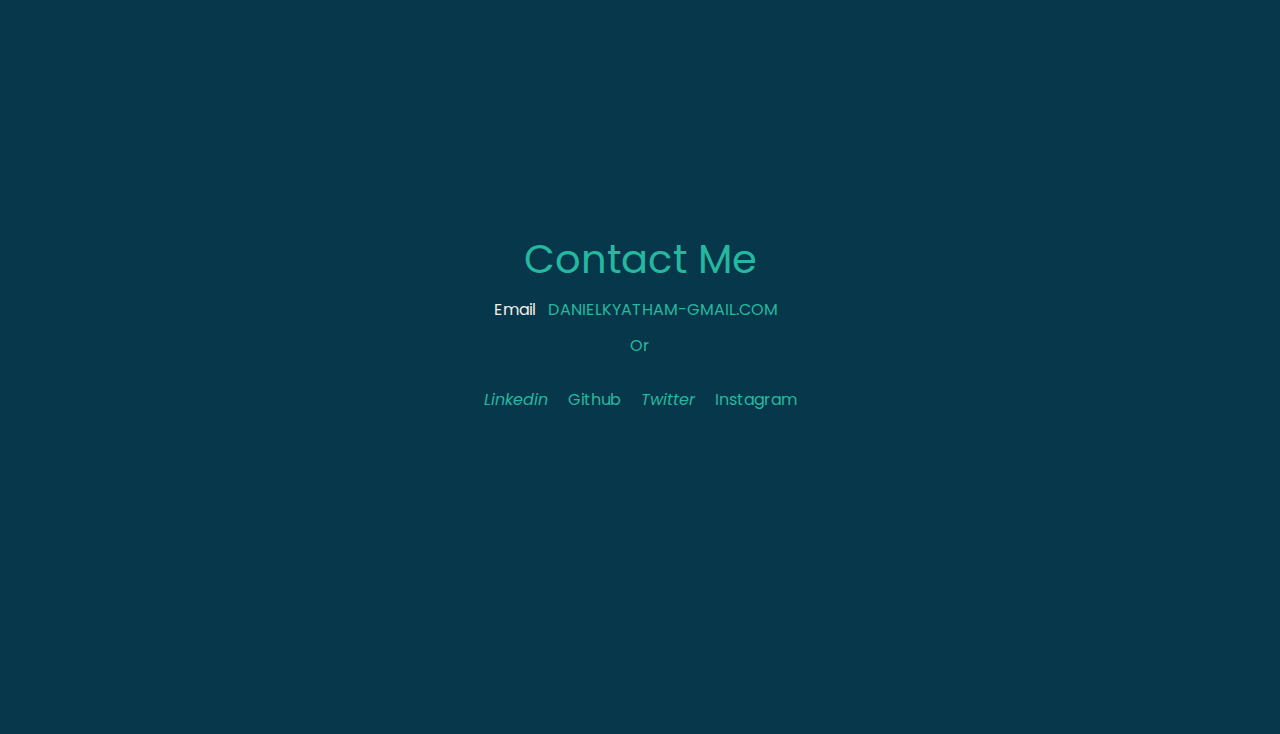
==== commit a5d17c91: "Update index.html" ====
--- a/index.html
+++ b/index.html
@@ -116,7 +116,7 @@
       </div>
       <div class="portfolio-content container">
         <div class="proj-1">
-          <img src="images/Designer.png">
+          <img src="images/tac scrnshot.png">
           <div class="proj1-details">
             <i class="fab fa-html5"></i>
             <i class="fab fa-css3-alt"></i>
--- a/style.css
+++ b/style.css
@@ -7,7 +7,7 @@
 }
 
 body {
-  font-family: "Poppins",
+  font-family: "Poppins", sans-serif;
 }
 
 header {
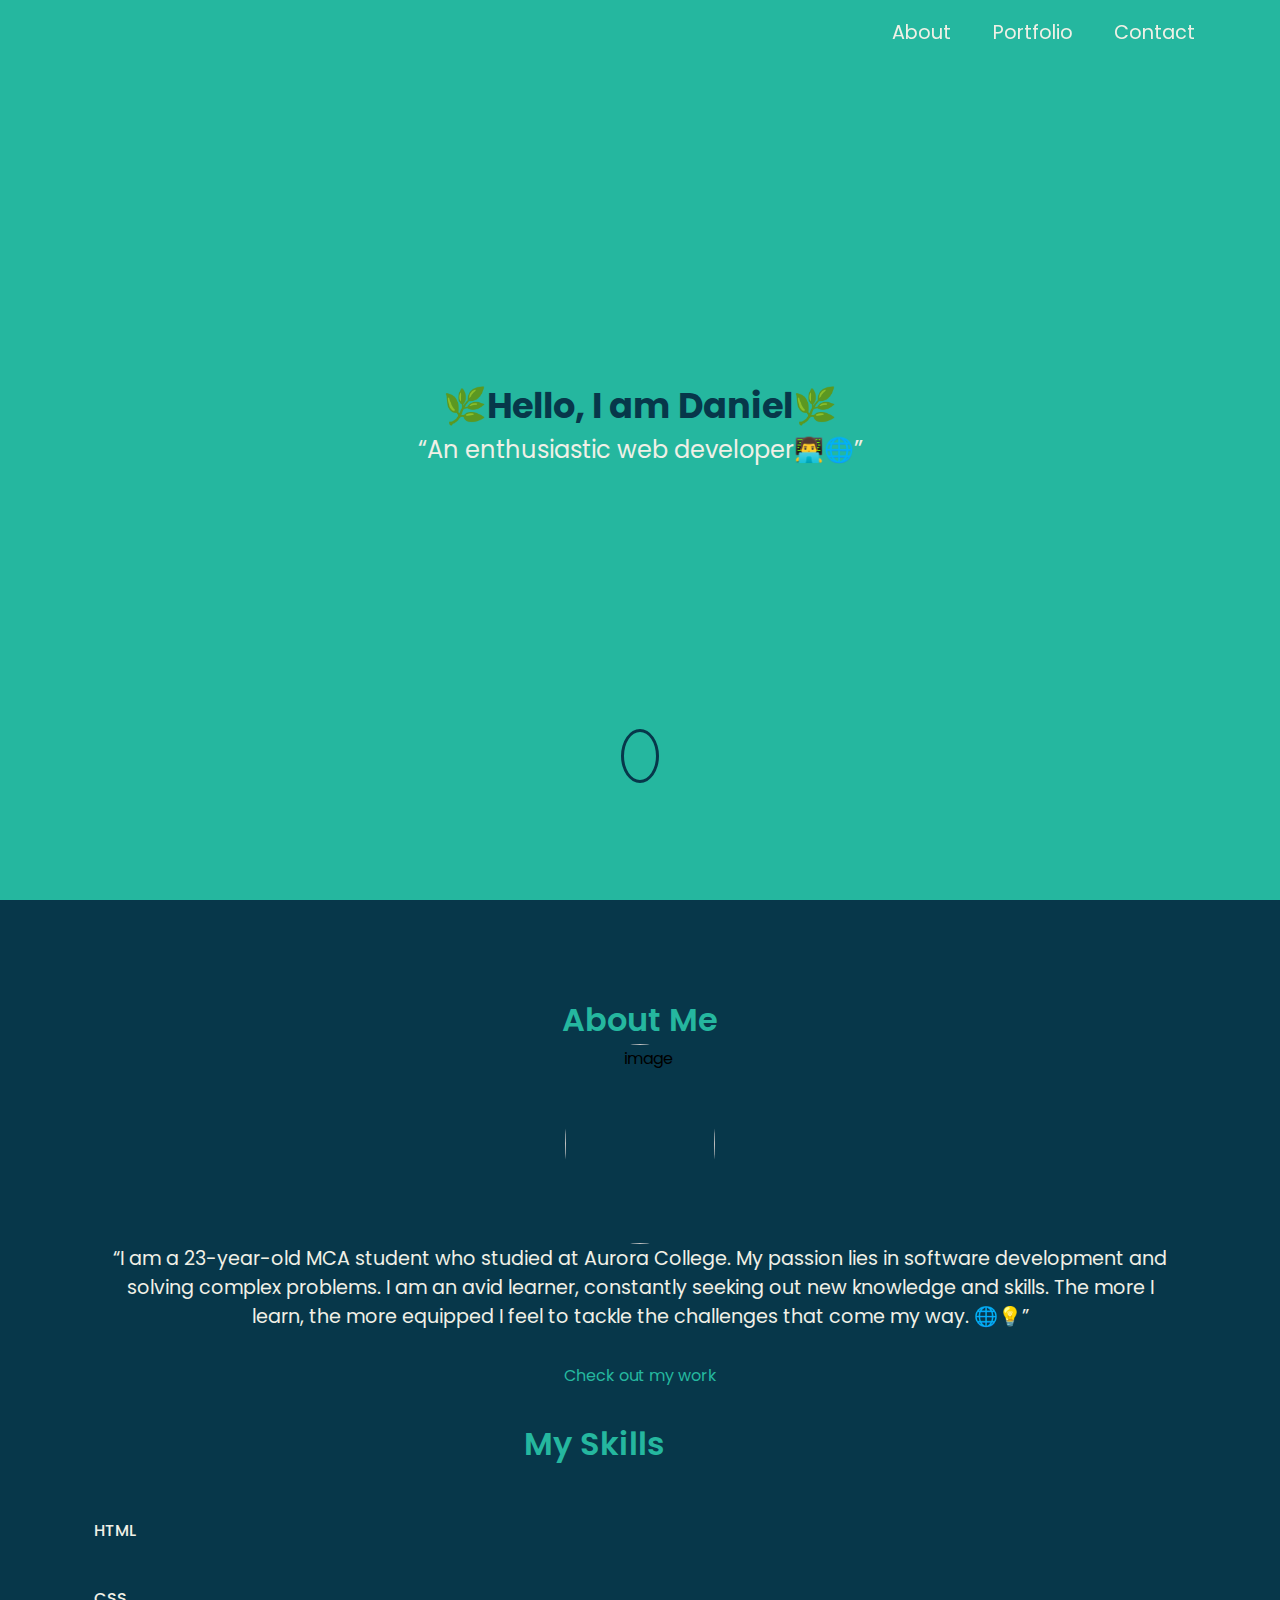
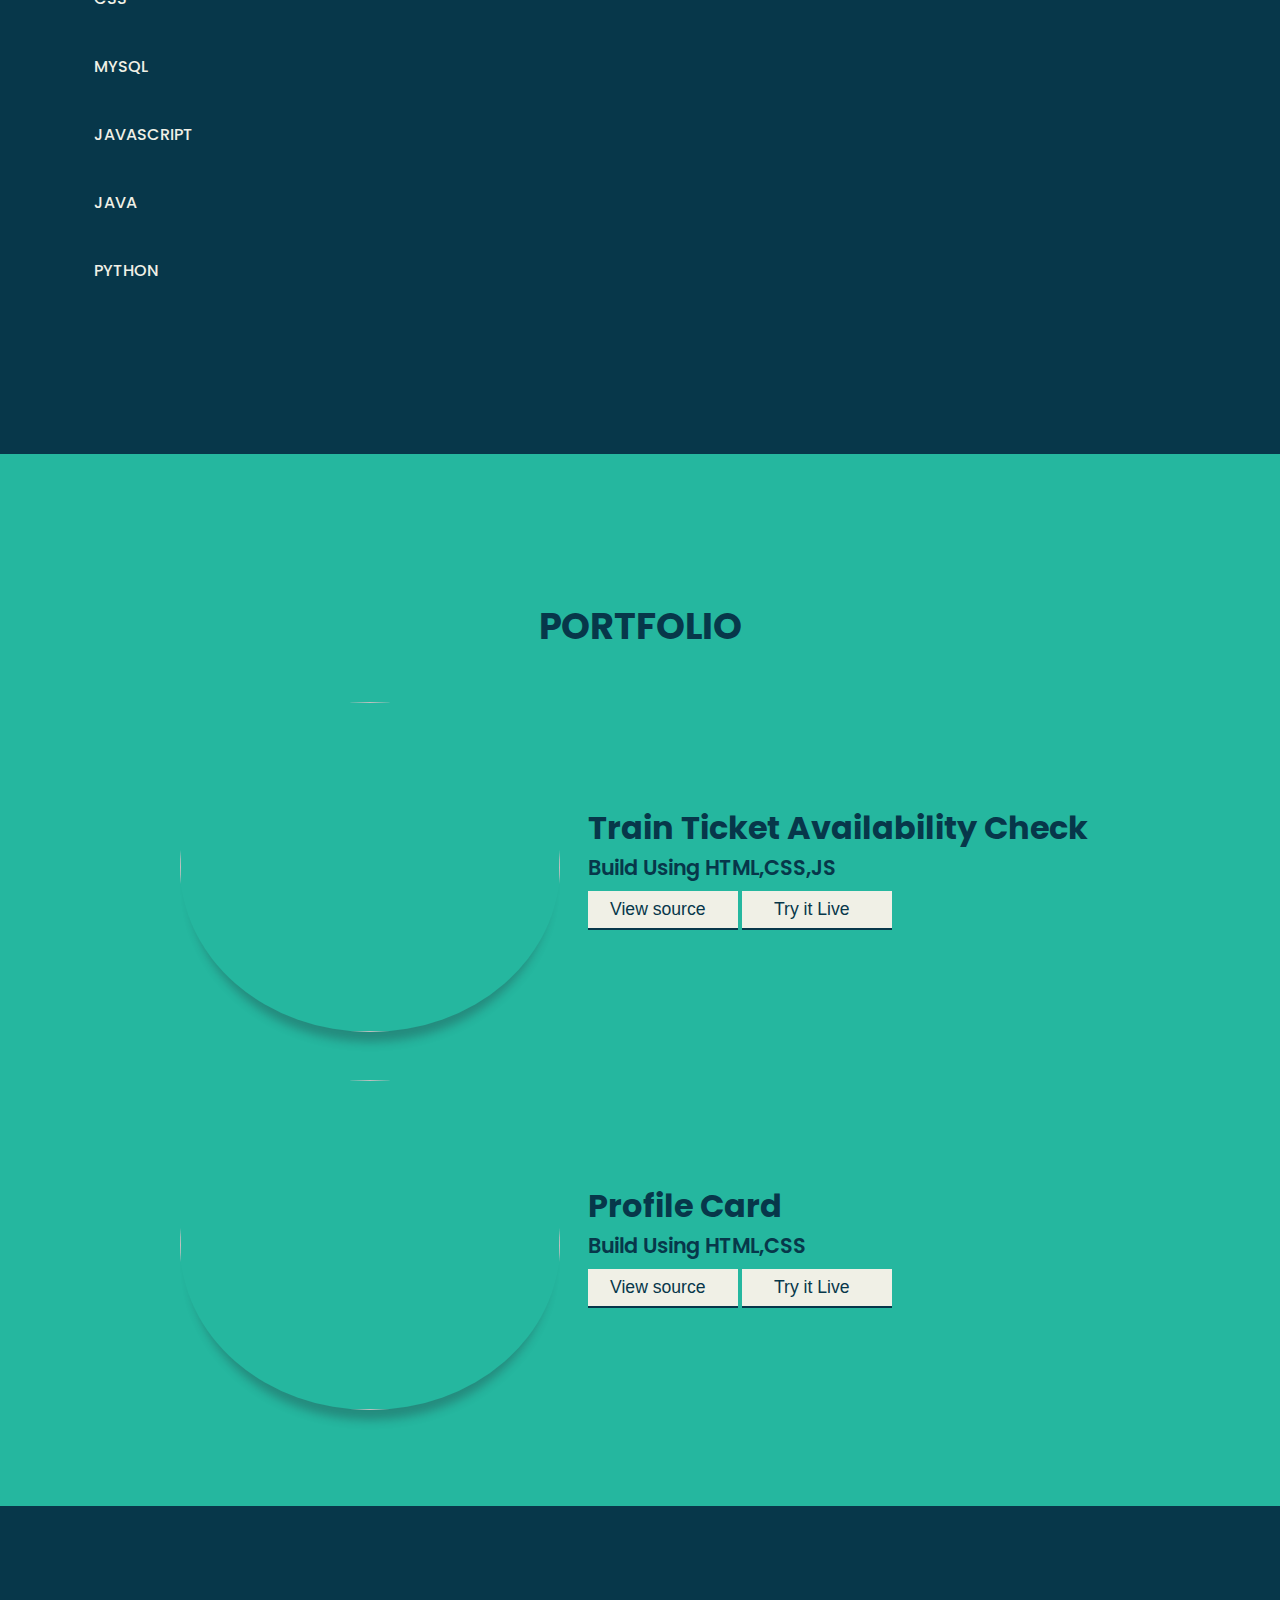
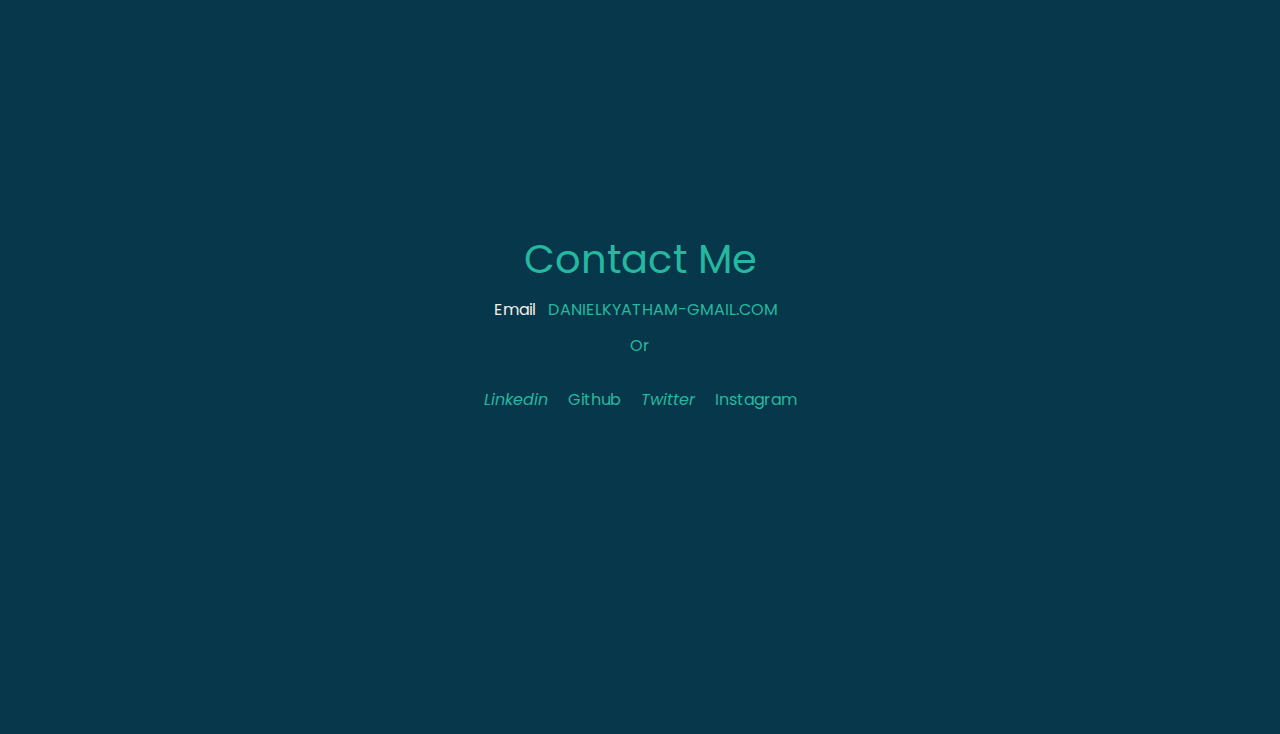
==== commit de297308: "Update index.html" ====
--- a/index.html
+++ b/index.html
@@ -121,12 +121,12 @@
             <i class="fab fa-html5"></i>
             <i class="fab fa-css3-alt"></i>
             <i class="fab fa-js"></i>
-            <h2>Restaurant Website UI</h2>
+            <h2>Train Ticket Availability Check</h2>
             <p>Build Using HTML,CSS,JS</p>
-            <button><a href="https://github.com/sanketbodke/Restaurant-Website" target="blank">View source <i
+            <button><a href="https://github.com/Danikyatham/TAC-PROJECT" target="blank">View source <i
                   class="fas fa-external-link-alt"></i></a>
             </button>
-            <button><a href="https://fervent-lamarr-2bc6cf.netlify.app/" target="blank">Try it Live <i
+            <button><a href="https://danikyatham.github.io/TAC-PROJECT/" target="blank">Try it Live <i
                   class="fas fa-external-link-alt"></i></a>
             </button>
           </div>
@@ -139,10 +139,10 @@
             <i class="fab fa-css3-alt"></i>
             <h2>Profile Card</h2>
             <p>Build Using HTML,CSS</p>
-            <button><a href="https://github.com/sanketbodke/CodePen" target="blank">View source <i
+            <button><a href="https://github.com/" target="blank">View source <i
                   class="fas fa-external-link-alt"></i></a>
             </button>
-            <button><a href="https://codepen.io/sanketbodke/pen/NWgKyZW" target="blank">Try it Live <i
+            <button><a href="https://codepen.io/" target="blank">Try it Live <i
                   class="fas fa-external-link-alt"></i></a>
             </button>
           </div>
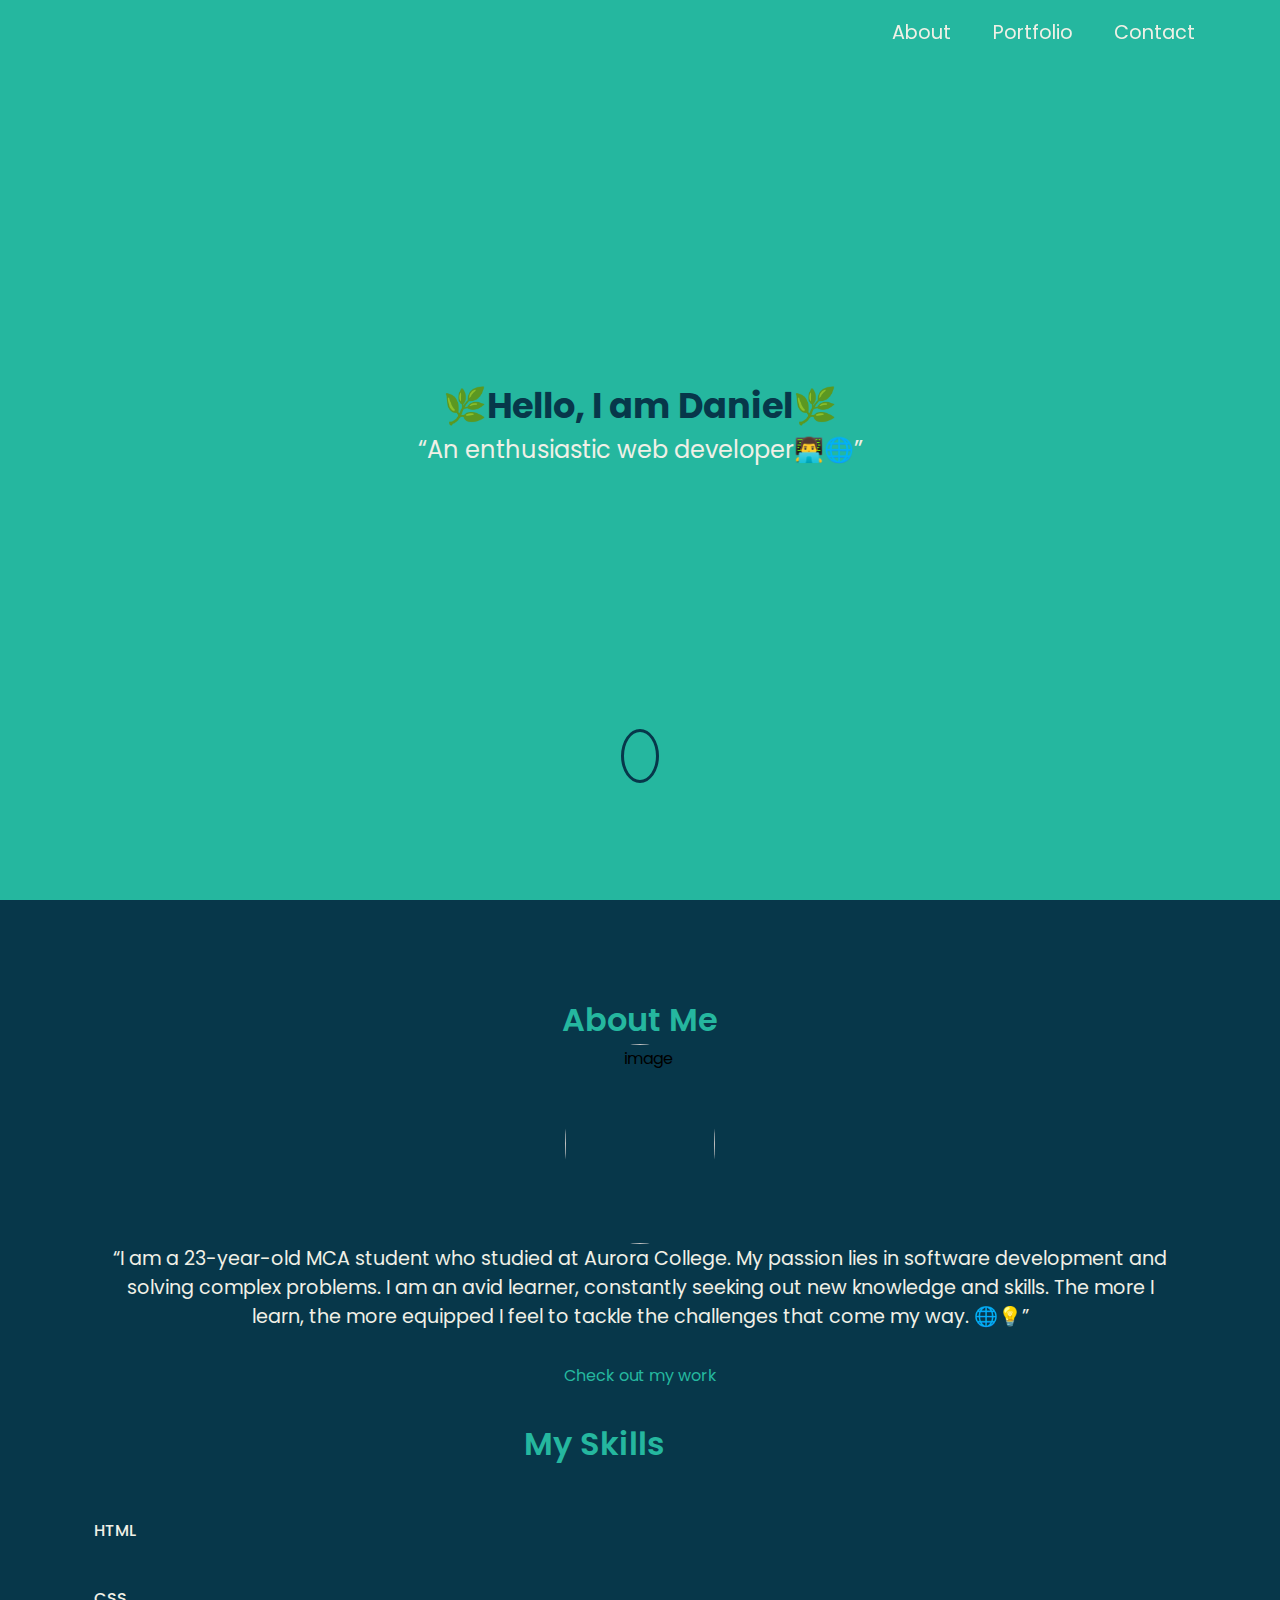
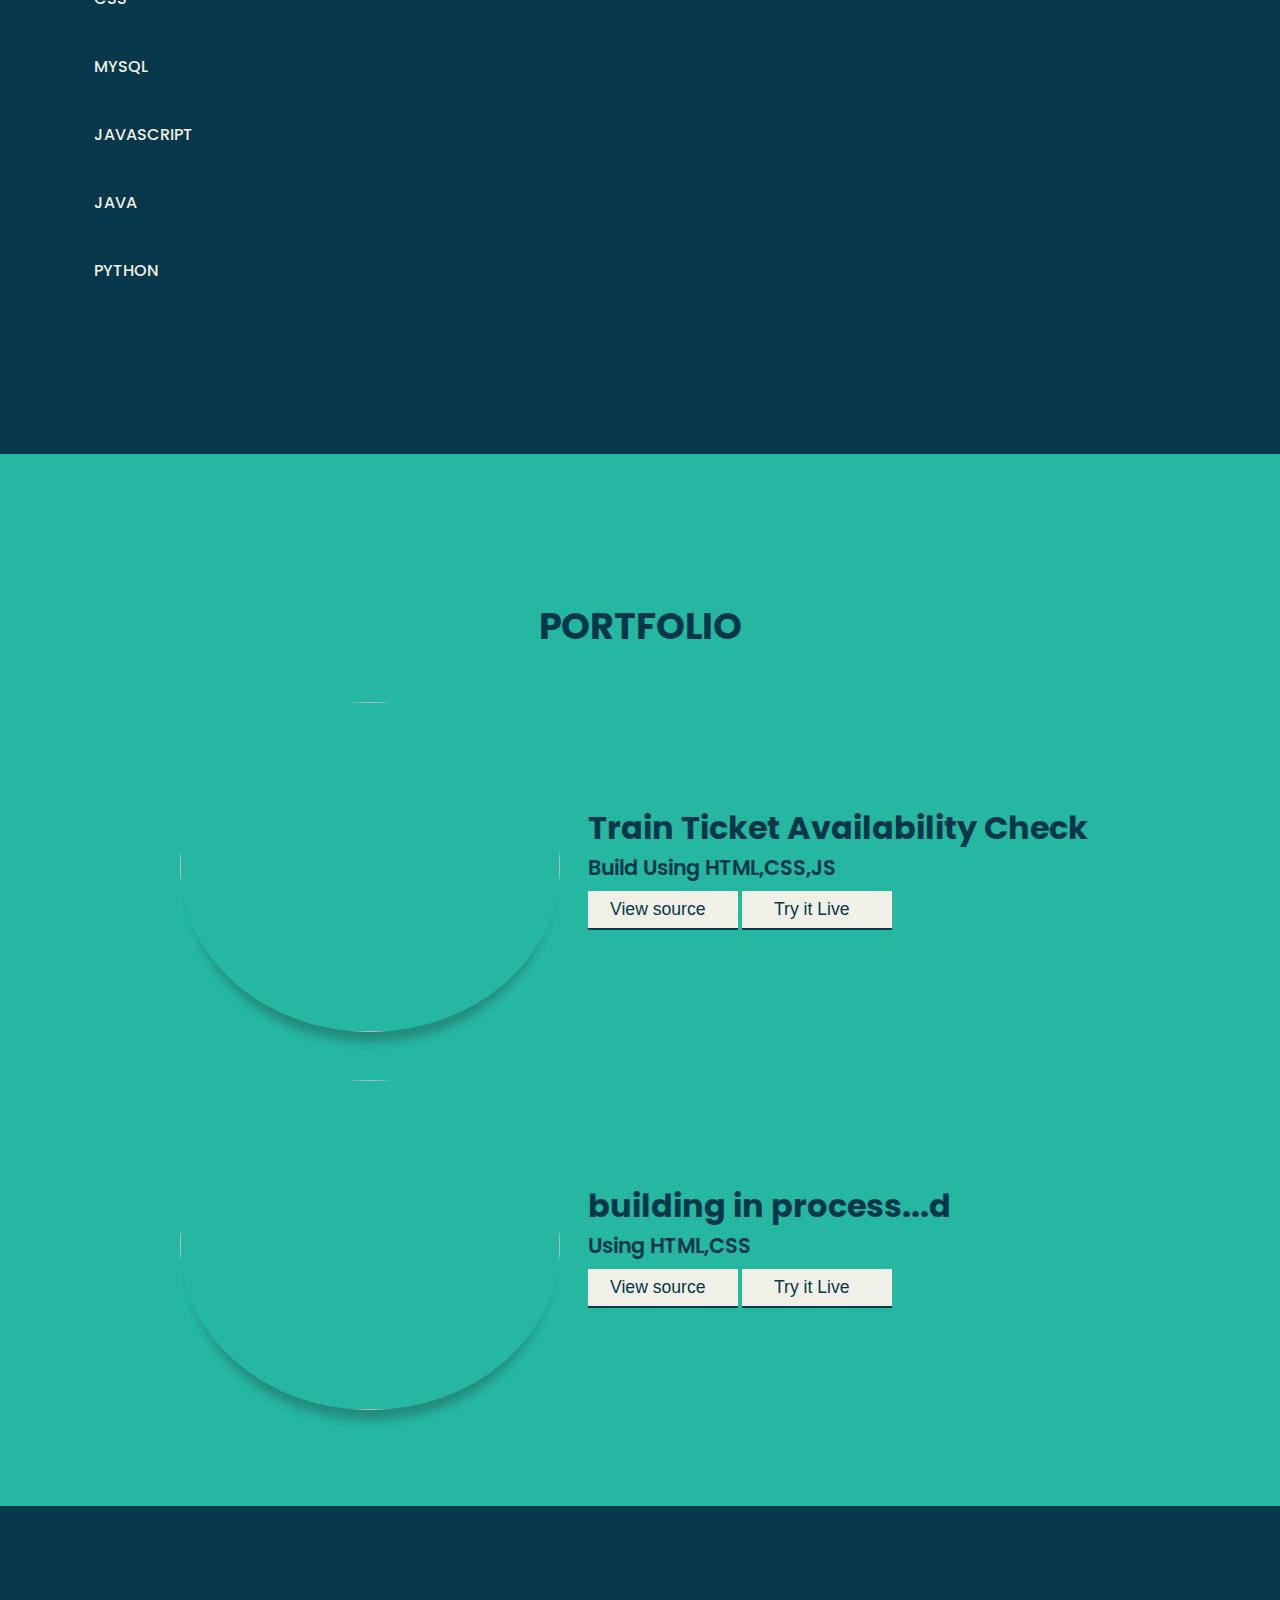
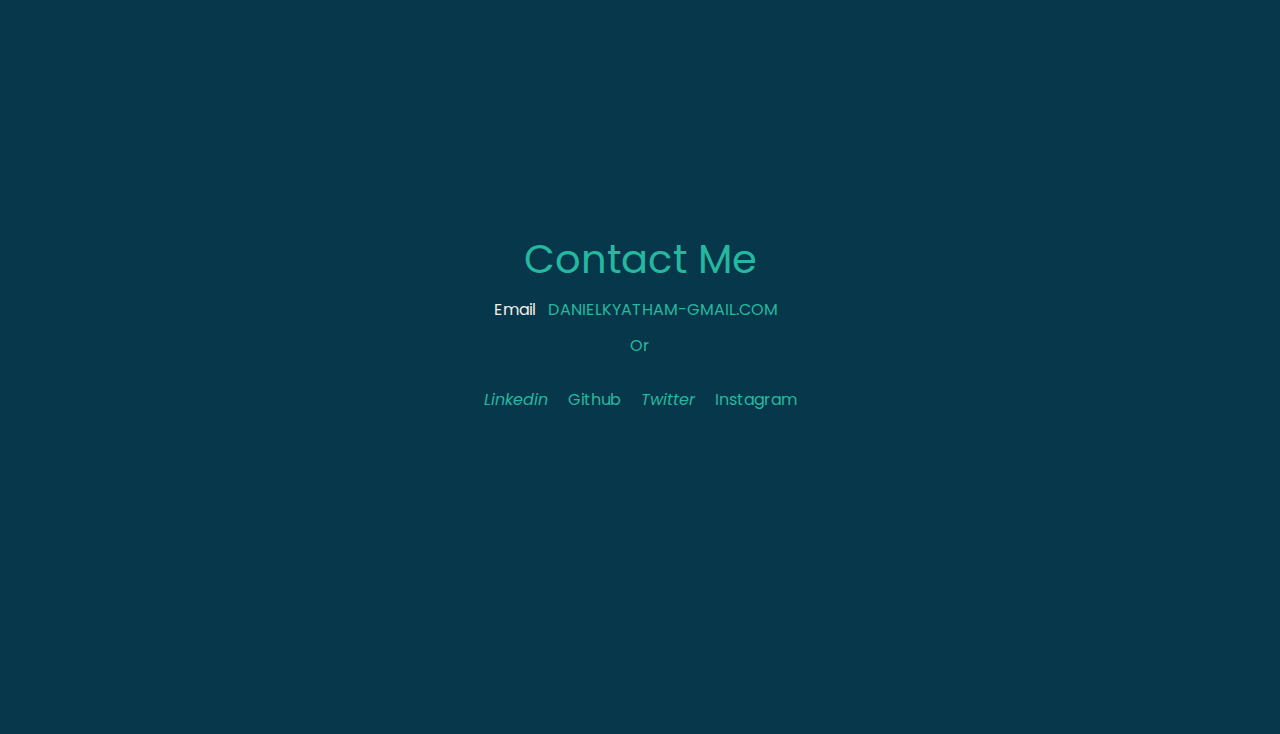
==== commit 6e6e86b9: "Update index.html" ====
--- a/index.html
+++ b/index.html
@@ -137,12 +137,12 @@
           <div class="proj2-details">
             <i class="fab fa-html5"></i>
             <i class="fab fa-css3-alt"></i>
-            <h2>Profile Card</h2>
-            <p>Build Using HTML,CSS</p>
-            <button><a href="https://github.com/" target="blank">View source <i
+            <h2>building in process...d</h2>
+            <p> Using HTML,CSS</p>
+            <button><a href="url--" target="blank">View source <i
                   class="fas fa-external-link-alt"></i></a>
             </button>
-            <button><a href="https://codepen.io/" target="blank">Try it Live <i
+            <button><a href="url--" target="blank">Try it Live <i
                   class="fas fa-external-link-alt"></i></a>
             </button>
           </div>
